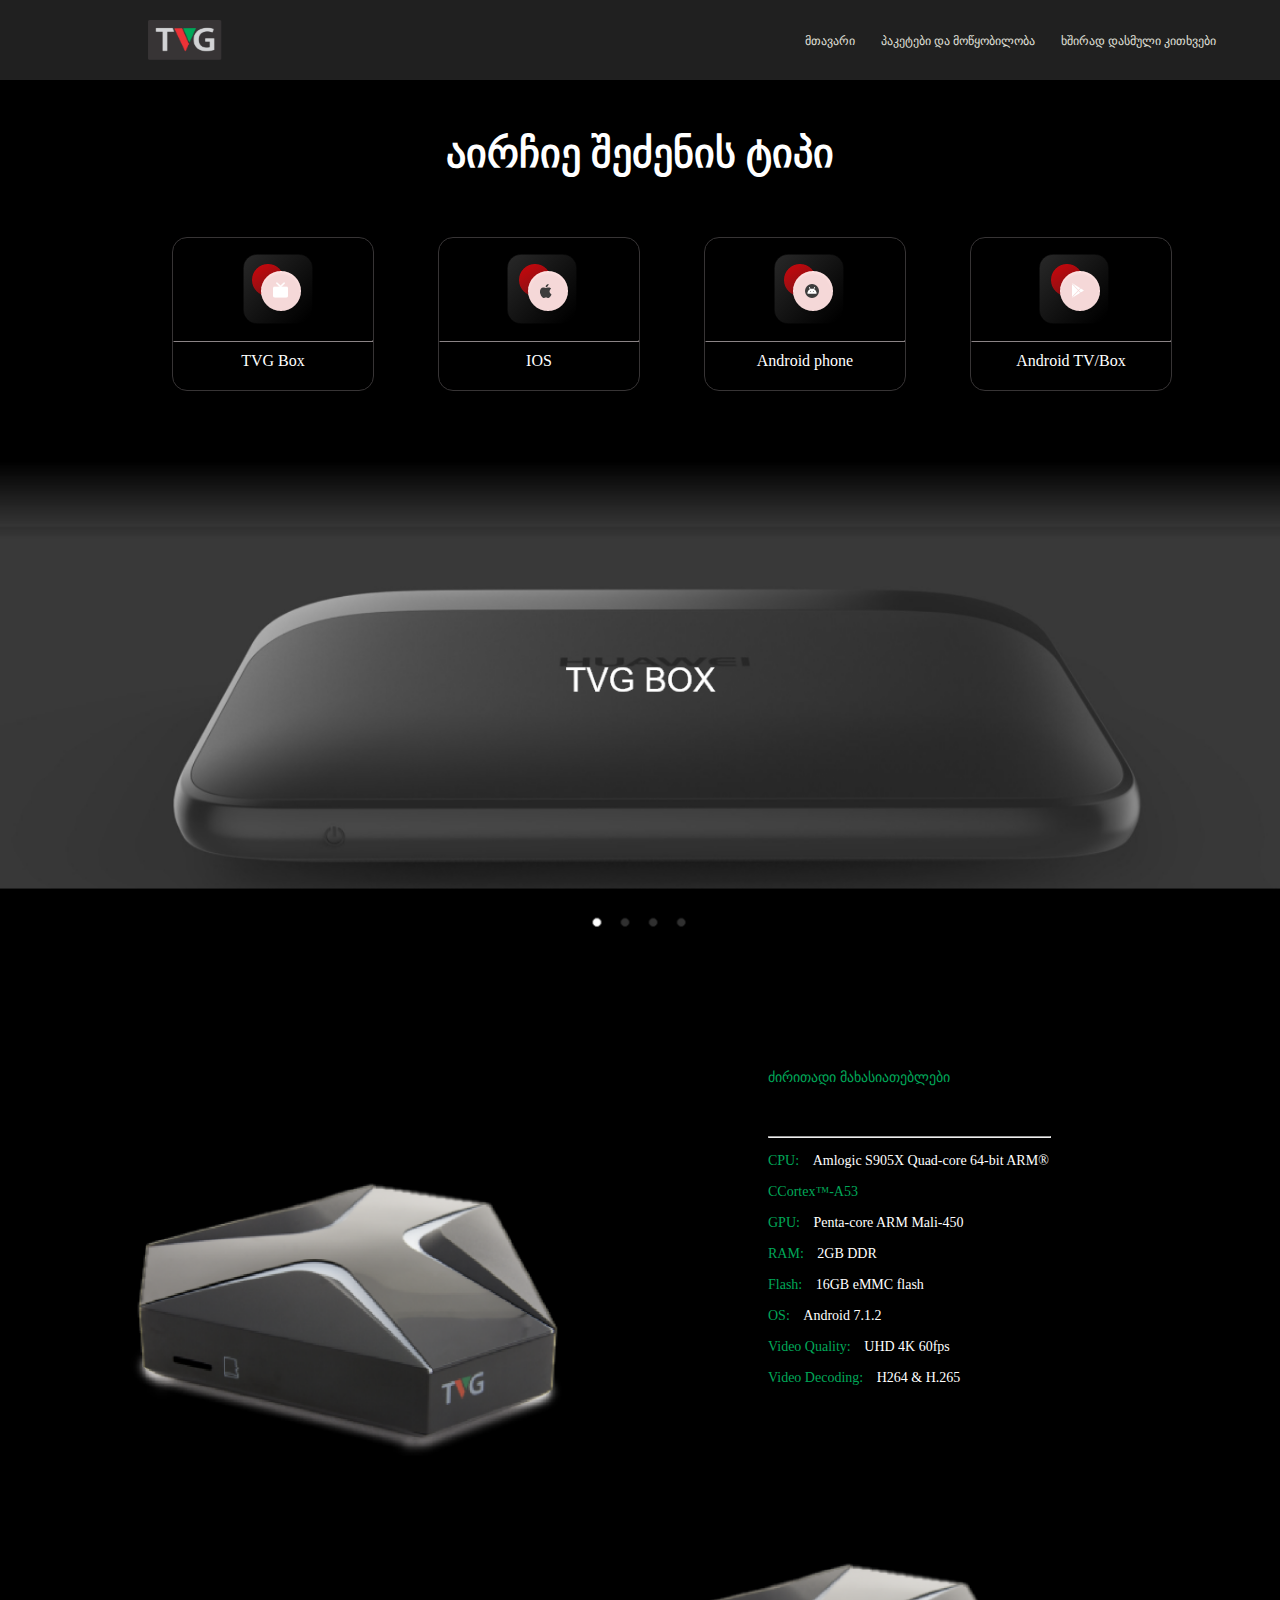
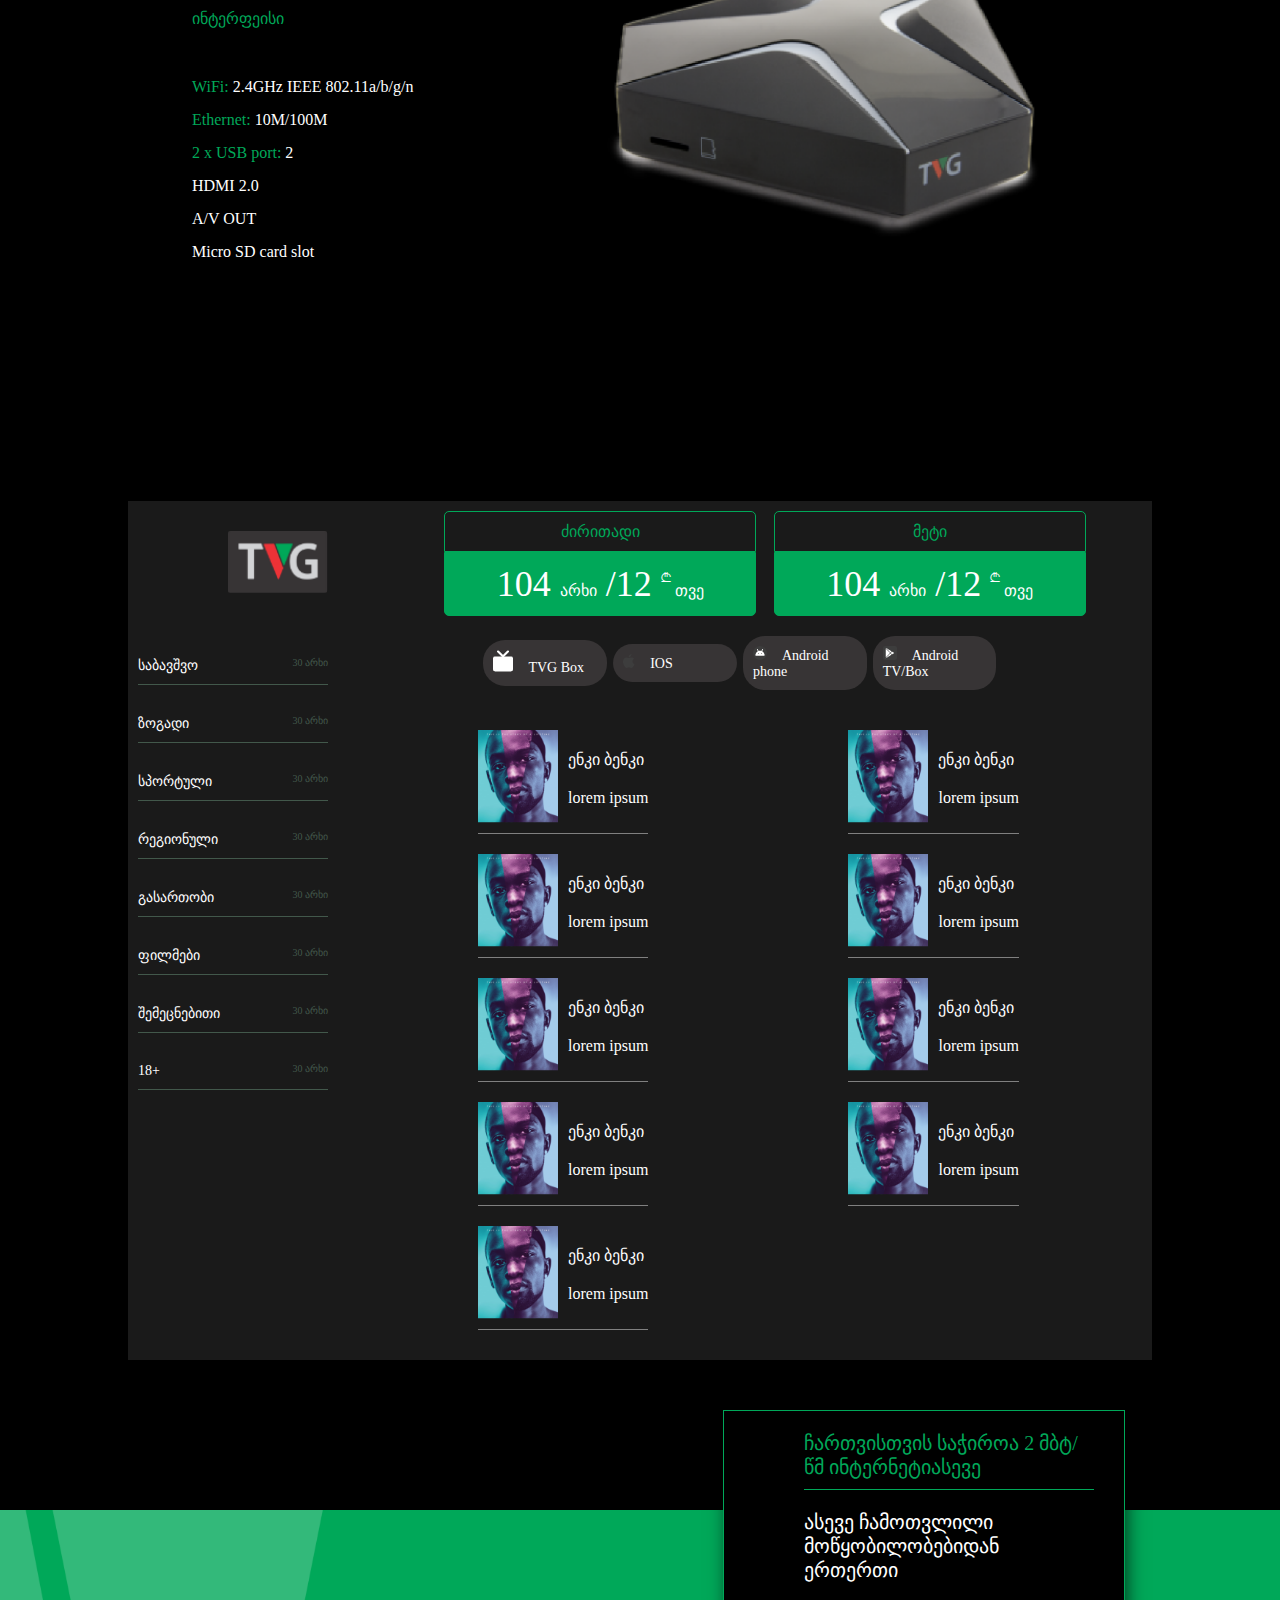
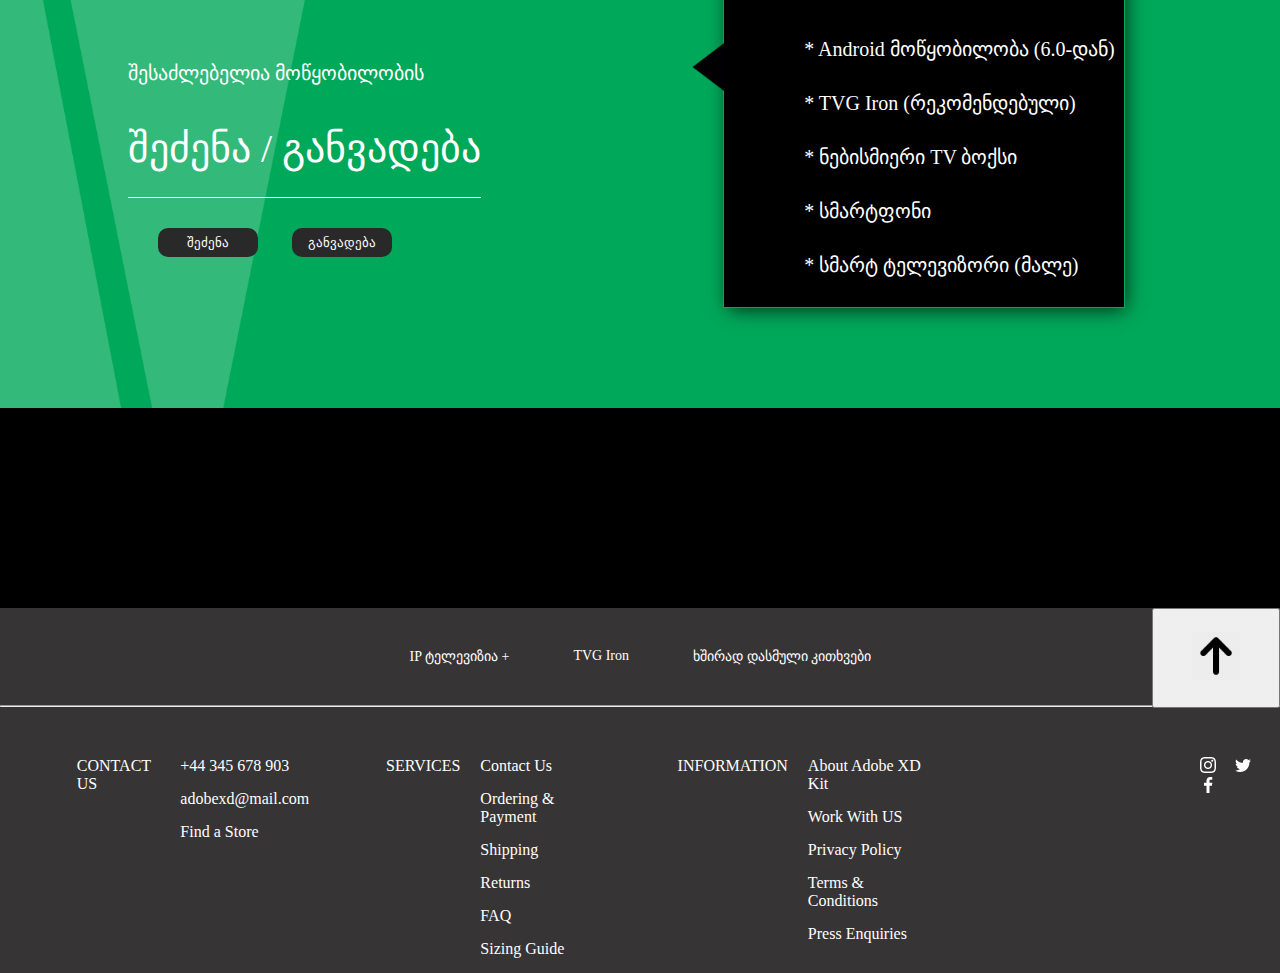
==== pages/packets.html @ 398b69c2 "add by beka" ====
<!DOCTYPE html>
<html lang="en">
<head>
    <meta charset="UTF-8">
    <meta http-equiv="X-UA-Compatible" content="IE=edge">
    <meta name="viewport" content="width=device-width, initial-scale=1.0">
    <title>packets and device</title>
    <link rel="stylesheet" href="../css/style.css">
</head>
<body>
    <div class="main">
        <div class="header">
            <img class="logo" src="../images/logo tvg (1).png" alt="logo">
            <div class="menu">
                <ul>
                    <li><a href="../index.html">მთავარი</a></li>
                    <li><a href="#">პაკეტები და მოწყობილობა</a></li>
                    <li><a href="./question.html">ხშირად დასმული კითხვები</a></li>
                </ul>
            </div>
        </div> 
        <div class="buy-type">
            <p>აირჩიე შეძენის ტიპი</p>
            <div class="horiz">
                <div class="horiz-type">
               
                    <div class="type">
                   
                        <img class="small" src="../images/Ellipse 293.png" alt="">
                        <img  class="big" src="../images/Ellipse 294.png" alt="">
                        <img class="tv-icon" src="../images/tv.png" alt="" style="width: 15px;">
                        <img src="../images/Rectangle 1021.png" alt="icon">
                    </div>
                     <hr>
                    <div class="type-name">
                        <p>TVG Box</p>
        
                    </div>
                </div>
                
                <div class="horiz-type">
                    <div class="type">
                   
                        <img class="small" src="../images/Ellipse 293.png" alt="">
                        <img  class="big" src="../images/Ellipse 294.png" alt="">
                        <img class="tv-icon" src="../images/Apple Menu.png" alt="">
                        <img src="../images/Rectangle 1021.png" alt="icon">
                    </div>
                    <hr>
                    <div class="type-name">
                        <p>IOS</p>
        
                    </div>
                </div>
                <div class="horiz-type">
                    <div class="type">
                   
                        <img class="small" src="../images/Ellipse 293.png" alt="">
                        <img  class="big" src="../images/Ellipse 294.png" alt="">
                        <img class="tv-icon" src="../images/Group 412.png" alt="">
                        <img src="../images/Rectangle 1021.png" alt="icon">
                    </div>
                    <hr>
                    <div class="type-name">
                        <p>Android phone</p>
        
                    </div>
                </div>
                <div class="horiz-type">
                    <div class="type">
                   
                        <img class="small" src="../images/Ellipse 293.png" alt="">
                        <img  class="big" src="../images/Ellipse 294.png" alt="">
                        <img class="tv-icon" src="../images/Page-1.png" alt="">
                        <img src="../images/Rectangle 1021.png" alt="icon">
                    </div>
                    <hr>
                    <div class="type-name">
                        <p>Android TV/Box</p>
        
                    </div>
                </div>
            </div>
        </div>
        <div class="slider2">
            <img src="../images/Group 346.png" alt="">
        </div>
        <div class="main-info">
            <img src="../images/Image 1.png" alt="device">
            <div class="about">
                <p>ძირითადი მახასიათებლები</p>
                <hr>
                <ul>
                    <li>CPU:  <span>  Amlogic S905X Quad-core 64-bit ARM®</span> </li>
                    <li>CCortex™-A53 </li>
                    <li>GPU: <span>Penta-core ARM Mali-450</span></li>
                    <li>RAM: <span>2GB DDR</span> </li>
                    <li>Flash: <span>16GB eMMC flash</span> </li>
                    <li>OS: <span>Android 7.1.2</span> </li>
                    <li>Video Quality: <span>UHD 4K 60fps</span> </li>
                    <li>Video Decoding: <span>H264 & H.265</span></li>

                </ul>
            </div>
        </div>
        <div class="interface">
            <div class="inter">
                <p>ინტერფეისი</p>
                <ul>
                    <li>WiFi: <span>2.4GHz IEEE 802.11a/b/g/n</span></li>
                    <li>Ethernet: <span>10M/100M</span></li>
                    <li>2 x USB port: <span>2</span> </li>
                    <li class="white-li">HDMI 2.0</li>
                    <li class="white-li">A/V OUT</li>
                    <li class="white-li">Micro SD card slot</li>

                </ul>
            </div>
            <img src="../images/Image 1.png" alt="device">

        </div>
        <div class="channels-back">
            <div class="channels1">
                <div class="menu-list1">
                    <img class="logo2" src="../images/logo tvg (1).png" alt="logo">
                    <ul>
                        <li>საბავშვო<span>30 არხი</span></li>
                        <li>ზოგადი<span>30 არხი</span></li>
                        <li>სპორტული<span>30 არხი</span></li>
                        <li>რეგიონული<span>30 არხი</span></li>
                        <li>გასართობი<span>30 არხი</span></li>
                        <li>ფილმები<span>30 არხი</span></li>
                        <li>შემეცნებითი<span>30 არხი</span></li>
                        <li>18+<span>30 არხი</span></li>
                    </ul>
                </div>
                <div class="mid-channels1">
                    <div class="packet1">
                        <div class="packets1">
                            <p>ძირითადი</p>
                            <p>104 <span class="span2">არხი</span> /12 <span><sup> ₾</sup>  თვე</span></p>
                        </div>
                        <div class="packets1">
                            <p>მეტი</p>
                            <p>104 <span class="span2">არხი</span> /12 <span><sup> ₾</sup>  თვე</span></p>
                        </div>
                    </div>
                    <div class="devices1">
                        <ul>
                            <li><img src="../images/tv.png" alt="TV">TVG Box</li>
                            <li><img src="../images/Apple Menu.png" alt="Apple">IOS</li>
                            <li><img src="../images/Group 412.png" alt="Android">Android phone</li>
                            <li><img src="../images/Group 413.png" alt="store">Android TV/Box</li>
                        </ul>
                    </div>
                    <div class="channels-list1">
                        <div class="list2">
                            <img src="../images/Mask Group 4.png" alt="channel">
                            <div class="channel-name1">
                                <p>ენკი ბენკი</p>
                                <p>lorem ipsum</p>
                            </div>
                        </div>
                        <div class="list2">
                            <img src="../images/Mask Group 4.png" alt="channel">
                            <div class="channel-name1">
                                <p>ენკი ბენკი</p>
                                <p>lorem ipsum</p>
                            </div>
                        </div>
                        <div class="list2">
                            <img src="../images/Mask Group 4.png" alt="channel">
                            <div class="channel-name1">
                                <p>ენკი ბენკი</p>
                                <p>lorem ipsum</p>
                            </div>
                        </div>
                        <div class="list2">
                            <img src="../images/Mask Group 4.png" alt="channel">
                            <div class="channel-name1">
                                <p>ენკი ბენკი</p>
                                <p>lorem ipsum</p>
                            </div>
                        </div>
                        <div class="list2">
                            <img src="../images/Mask Group 4.png" alt="channel">
                            <div class="channel-name1">
                                <p>ენკი ბენკი</p>
                                <p>lorem ipsum</p>
                            </div>
                        </div>
                        <div class="list2">
                            <img src="../images/Mask Group 4.png" alt="channel">
                            <div class="channel-name1">
                                <p>ენკი ბენკი</p>
                                <p>lorem ipsum</p>
                            </div>
                        </div>
                        <div class="list2">
                            <img src="../images/Mask Group 4.png" alt="channel">
                            <div class="channel-name1">
                                <p>ენკი ბენკი</p>
                                <p>lorem ipsum</p>
                            </div>
                        </div>
                        <div class="list2">
                            <img src="../images/Mask Group 4.png" alt="channel">
                            <div class="channel-name1">
                                <p>ენკი ბენკი</p>
                                <p>lorem ipsum</p>
                            </div>
                        </div>
                        <div class="list2">
                            <img src="../images/Mask Group 4.png" alt="channel">
                            <div class="channel-name1">
                                <p>ენკი ბენკი</p>
                                <p>lorem ipsum</p>
                            </div>
                        </div>
                    </div>
                </div>
            </div>
        </div>

        <div class="back">
            <div class="device-info1">
                <img class="info-img1" src="../images/Mask Group 7.png" alt="Rectangle">
    
               <div class="mb-wm1">
                <p>შესაძლებელია მოწყობილობის</p>
                <p>შეძენა  / განვადება </p>
                <button>შეძენა</button>
                <button>განვადება</button>
               </div>
    
               <div class="info3">
                   <p>ჩართვისთვის საჭიროა
                    2 მბტ/წმ ინტერნეტიასევე</p>
                   <p>ასევე ჩამოთვლილი მოწყობილობებიდან ერთერთი</p>
                   <img src="../images/triangle1.png" alt="img">
    
                   <ul>
                       <li>* Android მოწყობილობა (6.0-დან)</li>
                       <li>* TVG Iron (რეკომენდებული)</li>
                       <li>* ნებისმიერი TV ბოქსი</li>
                       <li>* სმარტფონი</li>
                       <li>* სმარტ ტელევიზორი (მალე)</li>
                   </ul>
               </div> 
            </div>
        </div>
        <div class="footer-back">
            <div class="footer">
                <div class="top-footer">
                    <p>IP ტელევიზია +</p>
                    <p>TVG Iron</p>
                    <p>ხშირად დასმული კითხვები</p>
                    <button onclick="topFunction()" id="scrollTop"><img class="arrow" src="../images/arrow.png" alt=""></button>
                </div>
                <hr>
                <div class="bottom-footer">
                    <div class="main-text">
                        <p>CONTACT US</p>
                        <div class="footer-text">
                            <p>+44 345 678 903</p>
                            <p>adobexd@mail.com</p>
                            <p>Find a Store</p>
                        </div>
                    </div>
                    <div class="main-text">
                        <p>SERVICES</p>
                        <div class="footer-text">
                            <p>Contact Us</p>
                            <p>Ordering & Payment</p>
                            <p>Shipping</p>
                            <p>Returns</p>
                            <p>FAQ</p>
                            <p>Sizing Guide</p>
                        </div>
                    </div>
                    <div class="main-text">
                        <p>INFORMATION</p>
                        <div class="footer-text">
                            <p>About Adobe XD Kit</p>
                            <p>Work With US</p>
                            <p>Privacy Policy</p>
                            <p>Terms & Conditions</p>
                            <p>Press Enquiries</p>
                        </div>
                    </div>
                    <div class="icon1">
    
                        <img src="../images/Component 13 – 1.png" alt="facebook">
                        <img src="../images/Component 12 – 1.png" alt="twitter">
                        <img src="../images/Component 11 – 1.png" alt="instagram image">
                    </div>
                </div>
            </div>
        </div>
    </div>
    <script src="../js/js.js"></script>
</body>
</html>
---- css/style.css ----
*{margin: 0px; padding: 0px;}
li {list-style-type: none;}
a {text-decoration: none;}


.header {
    background-color: #202020; 
    display: flex;
    position: relative;
    z-index: 1;
    
}

.logo {
    width: 74px;
    height: 40px;
    padding: 20px;
    position: relative;
    left: 10%;
}

.menu {
    width: 100%;
    display: flex;
    justify-content: flex-end;
    position: absolute;
    top: 50%;
    -ms-transform: translateY(-50%);
    transform: translateY(-50%);
  
}

.menu ul  {
    display: flex;
    position: relative;
    right: 5%;   
}

.menu li {
    margin-left: 26px;
}

.menu li a:focus {
    color: #00A859;
    border-bottom: 1px solid#00A859;
    padding-bottom: 10px;
}

.menu a {
    font-size: 12px;
    color: #E1E0DC;
}

.white {
    position: relative;
    right: 103%;
    width: 50%;
}

.slider {
    display: flex;
}

.slider-img {
    width: 100%;
}

#text-slide {
    position: relative;
    width: 300px;
    left: 10%;
    bottom: 170px;
    font-size: 20px;
}

.news-cont {
    display: flex;

}

.news-text img{
    position: relative;
    right: 59px;
    top: 40px;

}

.news-text:nth-child(2) {
    width: 200px;
    font-size: 14px;
    word-wrap: wrap;
}

.date {
    font-size: 14px;
    color: #00A859;
    position: relative;
    top: 100px;
}

.news-text {
    padding-left: 30px;
}

.news {
    width: 40%;
    display: flex;
    margin-left: 5%;
    left: 5%;
    position: relative;
}

#news {
    font-size: 24px;
    padding: 10px 0 50px 0;
    position: relative;
    margin-left: 10%;
    color: #00A859;
}
.tv {
    width: 80%;
    background: linear-gradient(270deg, rgba(255,255,255,1) 0%, rgba(222,231,235,1) 0%, rgba(237,225,225,1) 100%);
    margin: auto;
    position: relative;
    top: 50px;
    align-items: center;
    text-align: center;
}

.tv > :first-child {
    font-size: 40px;
    padding: 30px;
}

.tv > :nth-child(2) {
    font-size: 20px;
    width: 500px;
    margin: auto;
    margin-bottom: 50px;
}

.list  {
    width: 100%;
    display: flex;
    flex-wrap: wrap;
    margin: auto;
}

.list-img  {
    width: 25%;
    margin-bottom: 50px;    
}

.ellipse {
    position: relative;
    top: 55px;
    left: 30px;
}

.ellipse1 {
    position: relative;
    top: 75px;
    right: 5px;
}

.icon {
    position: relative;
    top: 60px;
    right: 43px;
}

.device img {
    margin-top: 150px;
    width: 80%;
    position: relative;
    left: 7%;
}

.device {
    display: flex;
    justify-content: center;
    margin: auto;
    align-items: center;
}

.tvg-iron {
    background-color: #00A859;
    min-width: 400px;
    width: 40%;
    position: relative;
    right: 10%; 
}

.tvg-iron> :first-child {
    font-size: 40px;
    color: #FFFFFF;
    margin-left: 22%;
}
.tvg-iron > :nth-child(2) {
    font-size: 24px;
    color: #FFFFFF;
    margin-left: 22%;
}

.tvg-iron p {
    margin-top: 40px;
}
.more-info img {
    position: relative;
    left: -0.1px;
    width: 40px;
    height: 40px;
    bottom: 80px;
}

.more-info button {
    position: relative;
    bottom: 93px;
    margin-left: 15%;
    background-color: #00A859;
    border: 2px solid white;
    border-radius: 5px;
    outline: none;
    padding: 8px;
    color: #FFFFFF;
}
.device-info {
    background-color: #00A859;
    display: flex;
    position: relative;
}

.info-img {
    position: relative;
    right: 150px;
    width: 40%;
}

.mb-wm {
    position: absolute;
    top: 50%;
    -ms-transform: translateY(-50%);
    transform: translateY(-50%);
    color: #FFFFFF;
    left: 10%;
}

.mb-wm > :nth-child(1) {
    font-size: 20px;
}

.mb-wm > :nth-child(2) {
    margin-top: 40px;
    font-size: 40px;
    border-bottom: 1px solid #FFFFFF;
    padding-bottom: 25px;
}

.info {
    min-width: 400px;
    width: 30%;
    background-color: #FFFFFF;
    font-size: 20px;
    position: relative;
    bottom: 100px;
    margin-left: 16.5%;
    -webkit-box-shadow: 3px 4px 19px -3px rgba(0,0,0,0.78); 
    box-shadow: 3px 4px 19px -3px rgba(0,0,0,0.78);
}

.info p {
    margin-top: 20px;
    margin-left: 20%;
    width: 290px;
}

.info img {
    position: relative;
    right: 29px;
    top: 60px;
}

.info li {
    margin-bottom: 30px;
    margin-left: 20%;
}

.channels {
    width: 80%;
    background: linear-gradient(270deg, rgba(255,255,255,1) 0%, rgba(237,225,225,1) 0%, rgba(255,255,255,1) 100%);
    margin: auto;
    margin-top: 100px;
    display: flex;
    padding-bottom: 50px;
}

.menu-list {
    position: relative;
    top: 30px;
}

.menu-list ul {
    width: 200px;
}

.menu-list li {
    padding-bottom: 10px;
    border-bottom: 1px solid #cfc7c7;
    margin-top: 30px;
    font-size: 14px;
}

.menu-list span {
    font-size: 10px;
    float: right;
}
.mid-channels {
    width: 100%;
}
.logo1 {
    width: 100px;
    position: relative;
    left: 100px;
    margin-bottom: 30px;
}
.packets {
    padding: 10px 0 0 100px;
    margin: auto;
}

.packet {
    display: flex;
    position: relative;
    left: 2%;
    text-align: center;
    width: 80%;
}

.packets > :first-child {
    color: #00A859;
    background-color: #FFFFFF;
    width: 100%;
    padding: 10px 40px 10px 40px;
    border-radius: 5px 5px 0 0;
}

.packets > :nth-child(2) {
    font-size: 36px;
    background-color: #00A859;
    min-width: 130px;
    width: 100%;
    color: white;
    padding: 10px 40px 10px 40px;
    border-radius: 0 0 5px 5px ;
}
.packets span {
    font-size: 16px;
}
sup {
    position: relative;
    bottom: 7px;
}
.devices {
    position: relative;
    margin-top: 20px;
    width: 100%;
    font-size: 14px;
}
.devices img {
    margin-right: 15px;
}
.devices ul {
    display: flex;
    width: 63%;
    margin-top: 30px;
    margin: auto;
}
.devices li {
    background-color: #FFFFFF;
    border-radius: 22px;
    position: relative;
    width: 20%;
    padding: 10px;
    margin: auto;
}

.channels-list {
    display: flex;
    flex-wrap: wrap;
    position: relative;
    top: 40px;  
}

.list1 {
    position: relative;
    right: 50px;
    display: flex;
    margin-left: 200px;
    margin-bottom: 20px;
    padding-bottom: 10px;
    border-bottom: 1px solid #808080;
}
.list1 img {
    width: 80px;
}

.channel-name p {
    margin-top: 20px;
    margin-left: 10px;
}

.pay {
    background-color: #00A859;
    display: flex;
    position: relative;
    margin-top: 200px;
}
.info1 {
    min-width: 300px;
    width: 30%;
    background-color: #FFFFFF;
    font-size: 14px;
    position: relative;
    bottom: 100px;
    margin-left: 16.5%;
    -webkit-box-shadow: 3px 4px 19px -3px rgba(0,0,0,0.78); 
    box-shadow: 3px 4px 19px -3px rgba(0,0,0,0.78);
}

.pay-method {
    display: flex;
}

.pay-method p {
    position: relative;
    top: 50px;
}

.partners p {
    color: #00A859;
    font-size: 24px;
    margin-left: 10%;
    margin-top: 40px;
}

.partners-logo {
    text-align: center;
}
.partners-logo img {
    width: 10%;
    margin-top: 100px;
    margin-left: 3%;
    border: 1px solid black;
    padding: 40px 10px 40px 10px;
}
.footer {
    background-color: #373435;
    margin-top: 100px;

}
.top-footer {
    display: flex;
    background-color: #373435;
}
.top-footer p {
    position: relative;
    left: 27%;
    margin: 40px 0 40px 5%;;
    color: #FFFFFF;
    font-size: 14px;
}

.top-footer button {
    position: absolute;
    margin-left: 90%;
    height: 100px;
    justify-content: end;
    width: 10%;
}

.bottom-footer {
    display: flex;
    margin-top: 50px;
}
.main-text {
    display: flex;
    margin-left: 6%;
    color: #FFFFFF;
}
.footer-text {
    margin-left: 20px;
}

.footer-text p {
    margin-bottom: 15px;
}

.icon1 {
    position: relative; 
    margin-left: 20%; 
}
.icon1 img {
    margin-left: 15px;
}

.arrow {
    width: 50px;
}
@media only screen and (max-width: 1100px) {
    .news-cont {
        flex-direction: column;
        margin: auto;
    }
    .news {
        margin-top: 30px;
        position: relative;
        left: 30%;
    }
    .tvg-iron {
        position: relative;
        margin-right: 25%;
    }
}

@media only screen and (max-width: 1190px) {
    .packet {
        flex-direction: column;
    }

    .list1 {
        margin-left: 100px;
        position: relative;
        left: 20%;
    }
    .channels {
        width: 700px;

    }

    .packet1 {
        flex-direction: column;
    }
    .list2 {
        margin-left: 100px;
        position: relative;
        left: 10%;
    }
    .channels1 {
        min-width: 700px;
    }

} 

@media only screen and (max-width: 1000px) {
    .icon1 {
        display: none;
    }
    .info {
        position: relative;
        right: 50px;
    }
}

/* packet and device page */

.buy-type {
    text-align: center;
    width: 100%;
    background-color: #000000;
}

.buy-type > :first-child {
    font-size: 40px;
    padding-top: 50px;
    color: white;
    font-weight: bold;
}

.small {
    position: relative;
    left: 120px;
    bottom: 40px;
    opacity: 0.7;
    
}
.big {
    position: relative;
    left: 90px;
    bottom: 20px;
}
.type {
    position: relative;
    right: 45px;
    min-width: 200px;
}
.tv-icon {
    position: relative;
    left: 55px;
    bottom: 38px;
}

.type-name p {
    color: #FFFFFF;
    padding: 10px 0 10px 0;
}
.horiz-type {
    border: 1px solid #373435;
    padding: 10px 0 10px 0;
    margin-left: 5%;
    border-radius: 15px;
    margin-top: 30px;
}

.horiz {
    display: flex;
    justify-content:center;
    margin-top: 30px;
    padding-bottom: 70px;
}

.horiz-type hr {
    color: #373435;
    border-color: #373435;
    background-color:  #373435;
    
}

.slider2 img {
    width: 100%;
}

.main-info {
    background-color: #000000;
    display: flex;
    margin-top: -62px;
}

.main-info img {
    width: 40%;
    margin-top: 300px;
    position: relative;
    left: 10%;
}

.about {
    position: relative;
    top: 200px;
    left: 20%;
    font-size: 14px;
}

.about p{
    color: #00A859;
    margin-bottom: 50px;
}


.about li {
    color: #00A859;
    margin-top: 15px;
}

.about span {
    color: #FFFFFF;
    margin-left: 10px;
}

.about hr {
    width: 100%;
}

.interface {
    display: flex;
    background-color: #000000;
}

.interface img {
    width: 40%;
    position: relative;
    left: 30%;
    top: 40px;
    padding-bottom: 150px;
}
.inter p {
    margin-bottom: 50px;
}

.inter li {
    margin-top: 15px;
}

.inter {
    color: #00A859;
    position: relative;
    left: 15%;
    top: 100px;
}

.inter span {
    color: #FFFFFF;
}

.white-li {
    color: #FFFFFF;
}


.channels-back {
    background-color: #000000;
    padding: 1px 0 50px 0;
}

.channels1 {
    width: 80%;
    margin: auto;
    background-color:rgba(255, 255, 255, 0.1);
    margin-top: 100px;
    display: flex;
    padding-bottom: 50px;
    
}

.menu-list1 {
    position: relative;
    top: 30px;
}

.menu-list1 ul {
    width: 200px;
}

.menu-list1 li {
    padding-bottom: 10px;
    border-bottom: 1px solid #42584B;
    margin-top: 30px;
    margin-left: 10px;
    font-size: 14px;
    color: #FFFFFF;
}

.menu-list1 span {
    font-size: 10px;
    float: right;
    color: #42584B;
}
.mid-channels1 {
    width: 100%;
}
.logo2 {
    width: 100px;
    position: relative;
    left: 100px;
    margin-bottom: 30px;
}
.packets1 {
    padding: 10px 0 0 100px;
    margin: auto;
}

.packet1 {
    display: flex;
    position: relative;
    left: 2%;
    text-align: center;
    width: 80%;
}

.packets1 > :first-child {
    color: #00A859;
    border: 1px solid #00A859; 
    width: 100%;
    padding: 10px 40px 10px 40px;
    border-radius: 5px 5px 0 0;
}

.packets1 > :nth-child(2) {
    font-size: 36px;
    background-color: #00A859;
    min-width: 130px;
    width: 100%;
    color: white;
    padding: 10px 40px 10px 40px;
    border-radius: 0 0 5px 5px ;
    border: 1px solid #00A859; 

}
.packets1 span {
    font-size: 16px;
}
sup {
    position: relative;
    bottom: 7px;
}
.devices1 {
    position: relative;
    margin-top: 20px;
    width: 100%;
    font-size: 14px;
}
.devices1 ul {
    display: flex;
    width: 63%;
    margin-top: 30px;
    margin: auto;
}
.devices1 img {
    margin-right: 15px;;
}
.devices1 li {
    background-color: #373435;
    border-radius: 22px;
    position: relative;
    width: 20%;
    padding: 10px;
    margin: auto;
    color: white;
}

.channels-list1 {
    display: flex;
    flex-wrap: wrap;
    position: relative;
    top: 40px;  
}

.list2 {
    position: relative;
    right: 50px;
    display: flex;
    margin-left: 200px;
    margin-bottom: 20px;
    padding-bottom: 10px;
    border-bottom: 1px solid #808080;
}
.list2 img {
    width: 80px;
}

.channel-name1 p {
    margin-top: 20px;
    margin-left: 10px;
    color: #FFFFFF;
}







.device-info1 {
    background-color: #00A859;
    display: flex;
    position: relative;
    top: 100px;
}

.info-img1 {
    position: relative;
    right: 150px;
    width: 40%;
}

.mb-wm1 {
    position: absolute;
    top: 50%;
    -ms-transform: translateY(-50%);
    transform: translateY(-50%);
    color: #FFFFFF;
    left: 10%;
}
.mb-wm1 button {
    background-color: #292929;
    border-radius: 10px;
    outline: none;
    margin-top: 30px;
    margin-left: 30px;
    color: #FFFFFF;
    width: 100px;
    border: none;
    padding: 7px;

}

.mb-wm1 > :nth-child(1) {
    font-size: 20px;
}

.mb-wm1 > :nth-child(2) {
    margin-top: 40px;
    font-size: 40px;
    border-bottom: 1px solid #FFFFFF;
    padding-bottom: 25px;
}

.info3 {
    min-width: 400px;
    width: 30%;
    background-color: #000000;
    border: 1px solid #00A859;
    font-size: 20px;
    position: relative;
    bottom: 100px;
    margin-left: 16.5%;
    -webkit-box-shadow: 3px 4px 19px -3px rgba(0,0,0,0.78); 
    box-shadow: 3px 4px 19px -3px rgba(0,0,0,0.78);
}

.info3 p {
    margin-top: 20px;
    margin-left: 20%;
    width: 290px;
    color: #FFFFFF;
}

.info3 > :first-child {
    color: #00A859;
    border-bottom: 1px solid #00A859;
    padding-bottom: 10px;
}

.info3 img {
    position: relative;
    width: 50px;
    right: 40px;
    top: 60px;
}

.info3 li {
    margin-bottom: 30px;
    margin-left: 20%;
    color: #FFFFFF;
}

.back {
    background-color: #000000;
    padding-bottom: 100px;
}

.footer-back {
    background-color: #000000;
    padding-top: 100px;
}


/* question page */

.question {
    margin-top: 100px;
    position: relative;
    margin-left: 12%;
}

.question > :first-child {
    font-size: 40px;
}

.question > :nth-child(2) {
    font-size: 20px;
    color: #00A859;
    width: 300px;
    margin-top: 30px;
}

.contact-info {
    display: flex;
}

.contact {
    display: flex;
    margin-right: 10%;
    margin-top: 30px;
}

.phone-number img {
    position: relative;
    right: 29px;
}

.phone-number p{
    position: relative;
    top: 40px;
    margin-left: 30px;
}

.phone-number > :nth-child(2) {
    color: #00A859;
}
.questions {
    padding: 30px;
}

.container {
    border: 1px solid #7ED285;
    border-radius: 10px;
    width: 50%;
    position: relative;
    margin-left: 20%;
    margin-top: 50px;
}

.main-question {
    display: flex;
}

.main-question button {
    position: relative;
    margin-left: 70%;
    border: none;
    outline: none;
    background-color: #FFFFFF;
}
.answer  {
    display: none;
    margin-top: 40px;
}

.answer p {
    margin-top: 30px;
}

.answer hr {
    color: #E1E0DC;
    border-color: #E1E0DC;
    background-color:  #E1E0DC;
    width: 90%;
}
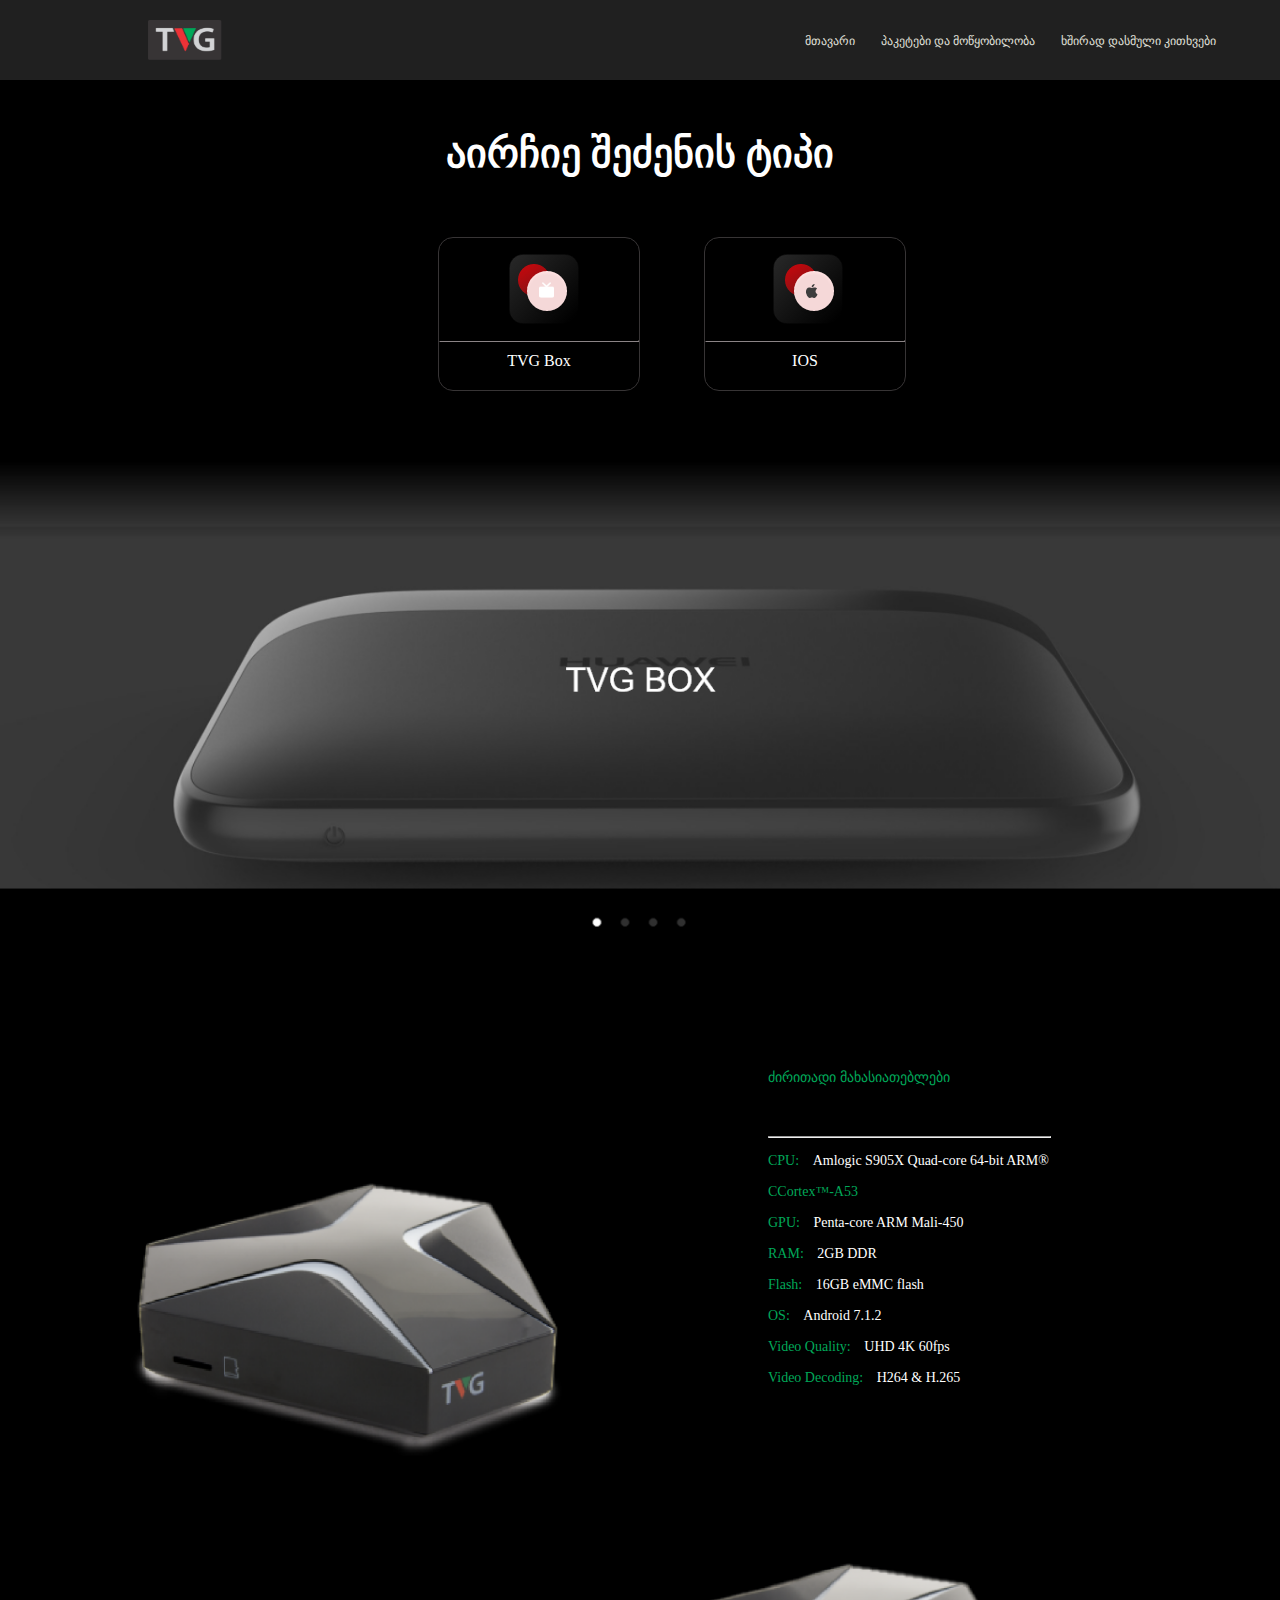
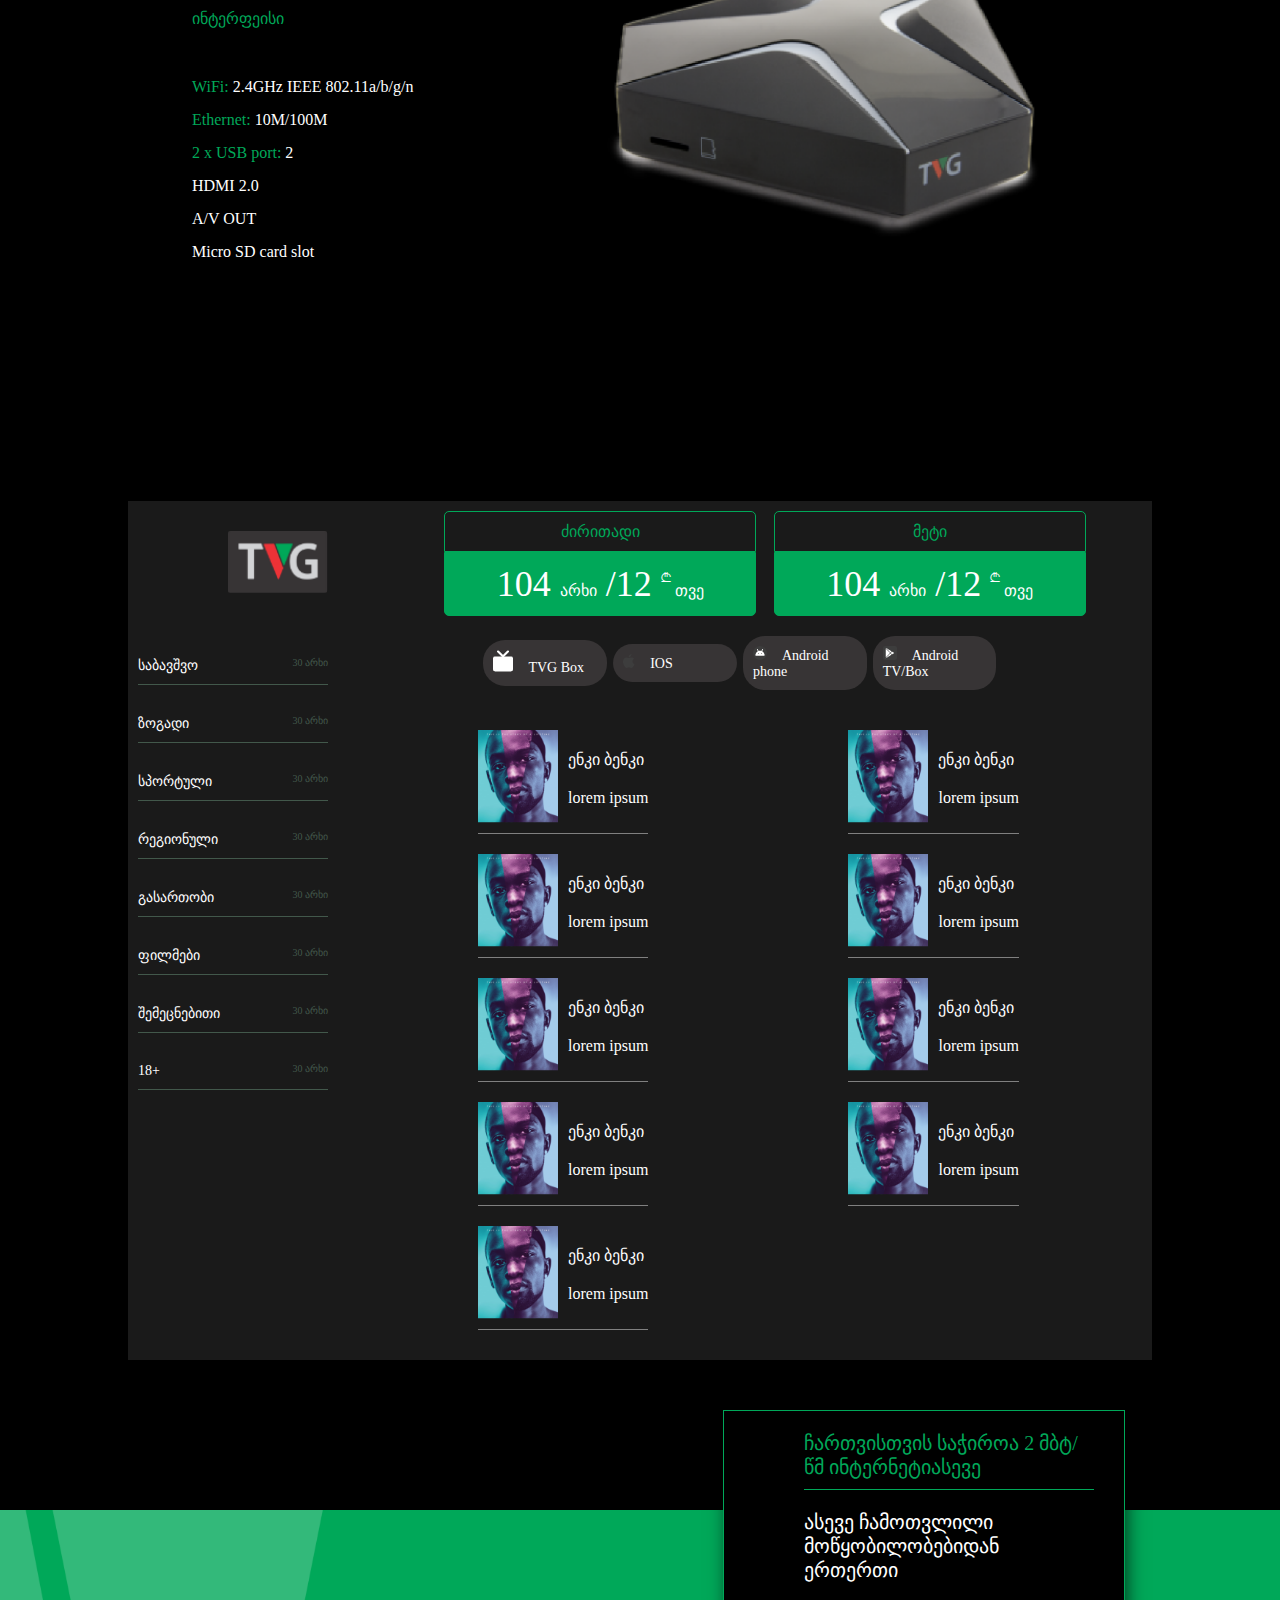
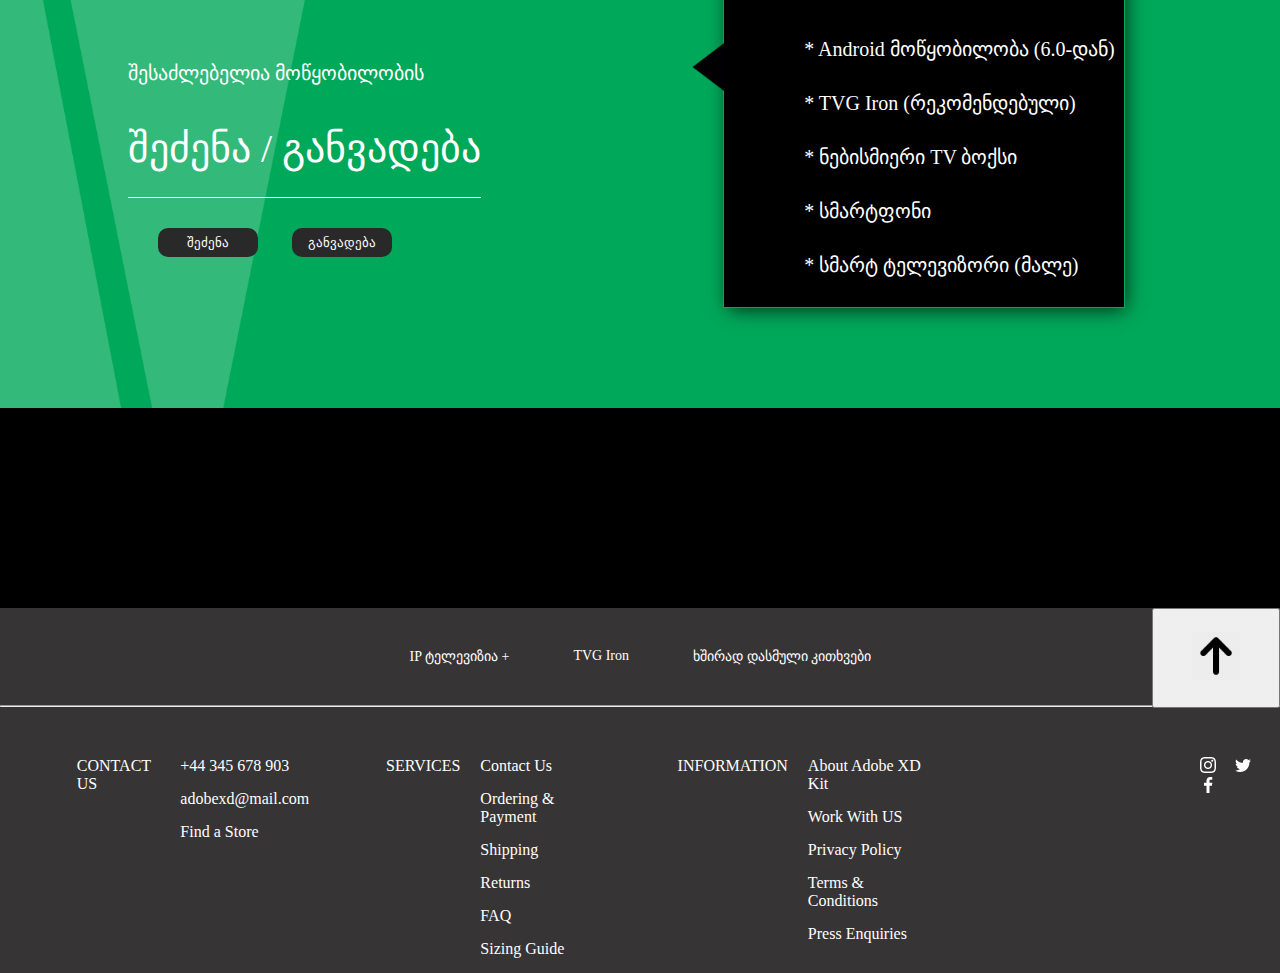
==== commit b9308ee2: "add by beka" ====
--- a/pages/packets.html
+++ b/pages/packets.html
@@ -52,7 +52,7 @@
         
                     </div>
                 </div>
-                <div class="horiz-type">
+                <!-- <div class="horiz-type">
                     <div class="type">
                    
                         <img class="small" src="../images/Ellipse 293.png" alt="">
@@ -79,7 +79,7 @@
                         <p>Android TV/Box</p>
         
                     </div>
-                </div>
+                </div> -->
             </div>
         </div>
         <div class="slider2">
@@ -99,7 +99,6 @@
                     <li>OS: <span>Android 7.1.2</span> </li>
                     <li>Video Quality: <span>UHD 4K 60fps</span> </li>
                     <li>Video Decoding: <span>H264 & H.265</span></li>
-
                 </ul>
             </div>
         </div>
@@ -118,7 +117,21 @@
             </div>
             <img src="../images/Image 1.png" alt="device">
 
-        </div>
+
+           <!-- <button class="show-channels"  onclick="ShowHideChannels()"><img src="./images/Component 46 – 6.png" alt=""></button> -->
+           <!-- <div class="packet-mob">
+                <div class="packets-mob">
+                    <p>ძირითადი</p>
+                    <p>104 <span class="span2">არხი</span> /12 <span><sup> ₾</sup>  თვე</span></p>
+                </div>
+                <div class="packets-mob">
+                    <p>მეტი</p>
+                    <p>104 <span class="span2">არხი</span> /12 <span><sup> ₾</sup>  თვე</span></p>
+                </div>
+           </div> -->
+
+        </div>
+     
         <div class="channels-back">
             <div class="channels1">
                 <div class="menu-list1">
--- a/css/style.css
+++ b/css/style.css
@@ -8,6 +8,8 @@
     display: flex;
     position: relative;
     z-index: 1;
+    position: sticky;
+    top: 0;
     
 }
 
@@ -225,6 +227,7 @@
     color: #FFFFFF;
 }
 .device-info {
+    width: 100%;
     background-color: #00A859;
     display: flex;
     position: relative;
@@ -263,7 +266,7 @@
     font-size: 20px;
     position: relative;
     bottom: 100px;
-    margin-left: 16.5%;
+    margin-left: 10%;
     -webkit-box-shadow: 3px 4px 19px -3px rgba(0,0,0,0.78); 
     box-shadow: 3px 4px 19px -3px rgba(0,0,0,0.78);
 }
@@ -393,12 +396,14 @@
 
 .list1 {
     position: relative;
-    right: 50px;
-    display: flex;
-    margin-left: 200px;
+    left: 10%;
+    width: 25%;
+    margin-left: 30px;
+    display: flex;
     margin-bottom: 20px;
     padding-bottom: 10px;
     border-bottom: 1px solid #808080;
+
 }
 .list1 img {
     width: 80px;
@@ -506,6 +511,12 @@
 .arrow {
     width: 50px;
 }
+
+
+
+
+
+
 @media only screen and (max-width: 1100px) {
     .news-cont {
         flex-direction: column;
@@ -526,11 +537,12 @@
     .packet {
         flex-direction: column;
     }
-
     .list1 {
-        margin-left: 100px;
-        position: relative;
-        left: 20%;
+        margin-left: 100px; 
+        position: relative;
+        left: -10;
+        width: 30%;
+        
     }
     .channels {
         width: 700px;
@@ -843,11 +855,6 @@
 }
 
 
-
-
-
-
-
 .device-info1 {
     background-color: #00A859;
     display: flex;
@@ -1024,4 +1031,342 @@
     border-color: #E1E0DC;
     background-color:  #E1E0DC;
     width: 90%;
-}+}
+.show-channels {
+    color: #FFFFFF;
+    background-color: #00A859;
+    outline: none;
+    border: none;
+    border-radius: 50%;
+    width: 50px;
+    height: 50px;
+    position: relative;
+    left: 85%; 
+}
+.show-channels {
+    display: none;
+}
+.packet-mob {
+    display: none;
+}
+
+/* MOBILE VERSION */
+
+@media only screen and (max-width: 600px){
+    .logo1 {
+        display: none;
+    }
+    .show-channels {
+        display: block;
+    }
+    .packet-mob {
+        display: none;
+    }
+    .header img {
+        position: relative;
+        left: 40%;
+    }
+    .header {
+        height: 150px;
+    }
+    .menu {
+        margin-top: 30px;  
+    }
+    .menu a {
+       font-size: 2.5vw;
+    }
+    .slider-img {
+        height: 200px;
+    }
+    .channels {
+        width: 100%;
+        display: none;
+    }
+    .bottom-footer {
+        display: none;
+    }
+    .info {
+        position: relative;
+       
+    }
+    .tv > :nth-child(2) {
+        width: 200px;
+    }
+    .news-cont {
+        position: relative;
+        right: 100px;
+        display: flex;
+        flex-direction: row;
+        overflow: auto;
+        white-space: nowrap;
+
+    }
+    .news-text {
+        border: 1px solid bla;
+    }
+    .news-text p{
+        width: 100px;
+       
+    }
+    .news  {
+        margin-right: 100px;
+        display: flex;
+        flex-direction: column;
+    }
+
+    .news-text img {
+        display: none;
+    }
+
+    .news-text > :nth-child(2) {
+        margin-top: 30px;
+        overflow: hidden;
+        width: 220px;
+        position: relative;
+        left: -40px;
+        word-break: break-all;
+
+    }
+
+    .tvg-iron {
+        position: relative;
+        width: 100%;
+        left: 50px;
+        
+    }
+
+    .top-footer {
+        width: 50%;
+    }
+
+    .arrow {
+        width: 30px;
+        position: relative;
+        right: 10px;
+    }
+    .list-img {
+        width: 50%;
+    }
+
+    .device {
+        display: flex;
+        flex-direction: column;
+    }
+    #text-slide {
+        position: relative;
+        margin-top: 80px;
+        font-size: 12px;
+        width: 180px;
+    }
+    .date {
+        position: relative;
+        top: 0px;
+    }
+    .news {
+        width: 30%;
+    }
+    .tv > :first-child {
+        width: 300px;
+    }
+    #news {
+        margin-top: -80px;
+    }
+    .device-info {
+        display: flex;
+        flex-direction: column;
+        position: relative;
+         
+        margin-top: 30px;
+        height: 300px;   
+    }
+    .device-info img {
+        display: none;
+    }
+    .info {
+        position: relative;
+        top: 300px;
+        border: none;
+        box-shadow: none;
+        left: -100px
+       
+    }
+    .tv {
+        width: 100%;
+    }
+    .channels {
+        margin-top: 400px;
+    }
+    .show-channels {
+        position: relative;
+        top: 475px;
+    }
+    .pay {
+        margin-top: 500px;
+        display: flex;
+        flex-direction: column;
+        height: 200px;
+    
+    }
+    
+    .info1 {
+        position: relative;
+        border: none;
+        box-shadow: none;
+        top: 10px;
+        width: 100%;
+        left: -80px;
+    }
+    .partners {
+        margin-top: 400px;
+    }
+
+    .partners-logo {
+        overflow: auto;
+        white-space: nowrap;
+    }
+    .packet {
+        display: block;
+    }
+    .info-img {
+        position: relative;
+        left: 0px;
+        width: 100%;
+    }
+    
+    .packets {
+        display: none;
+    }
+
+    .packets-mob {
+        padding: 10px 0 0 0;
+
+    }
+
+    .packet-mob {
+        display: flex;
+        flex-direction: column;
+        position: relative;
+        top: 400px;
+        text-align: center;
+        width: 100%;
+        z-index: -1;
+    }
+
+    .packets-mob > :first-child {
+        color: #00A859;
+        background-color: #FFFFFF;
+        padding: 40px 20px 30px 20px;
+        margin-left: -50px;
+        position: relative;
+        left: -30%;
+    }
+
+    .packets-mob > :nth-child(2) {
+        font-size: 36px;
+        background-color: #00A859;
+        min-width: 130px;
+        
+        color: white;
+        padding: 10px 40px 10px 40px;
+    }
+
+    .packets-mob span {
+        font-size: 16px;
+    }
+
+    sup {
+        position: relative;
+        bottom: 7px;
+    }
+    .menu-list {
+        position: relative;
+        width: 100%;
+    }
+
+    .menu-list ul {
+        margin: auto;
+        width: 80%;
+    }
+    .devices  {
+        display: none;
+    }
+    .list1 {
+        border: none;
+        display: flex;
+        flex-direction: column;
+        width: 50px;
+        position: relative;
+        left: -5%;
+    }
+
+    .list1 img {
+        width: 120px;
+    }
+
+    .channels-list {
+        margin-top: 30px;
+        margin-bottom: -400px;
+    }
+
+    /* second page */
+    .horiz-type {
+        width: 30%;
+    }
+    .type {
+        position: relative;
+        left: -85px;
+    }
+    .main-info {
+        display: flex;
+        flex-direction: column;
+        margin-top: -200px;
+    }
+    .main-info img {
+        width: 80%;
+    }
+    .about {
+        margin-top: -150px;
+        width: 80%;
+    }
+    .about hr {
+        width: 70%;
+    }
+    .interface {
+        display: flex;
+        flex-direction: column;
+    }
+    .inter {
+        margin-top: 400px;
+        width: 80%;
+    }
+    .interface img {
+        position: relative;
+        top: -400px;
+        width: 80%;
+        left: 13%;
+    }
+
+    .device-info1 {
+        display: flex;
+        flex-direction: column;
+        height: 300px;
+        margin-bottom: 400px;
+    }
+    .device-info1 img {
+        display: none;
+    }
+    .info3 {
+        margin-left: 0px;
+        border: none;
+        width: 100%;
+        margin-top: 450px;
+    }
+    .mid-channels1 {
+        display: none;
+    }
+    .channels1 {
+        display: none;
+    }
+  
+ 
+}
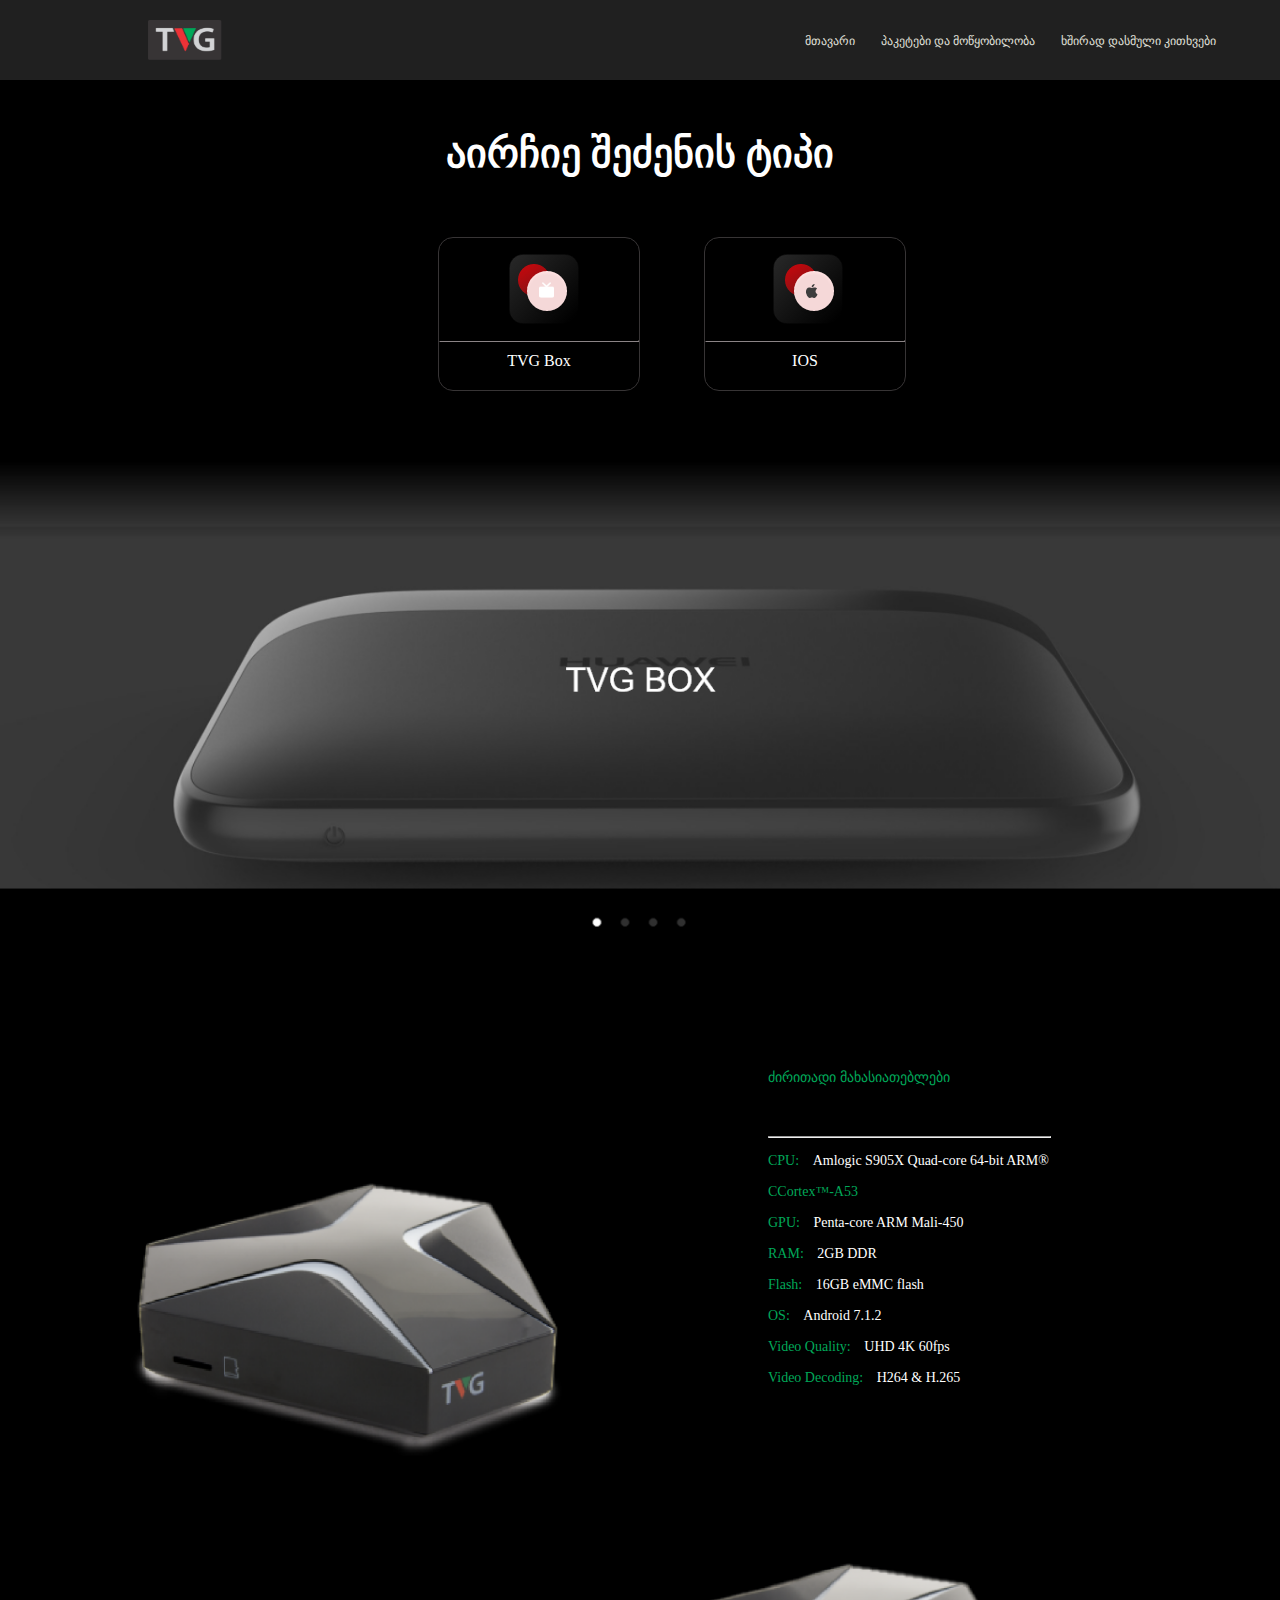
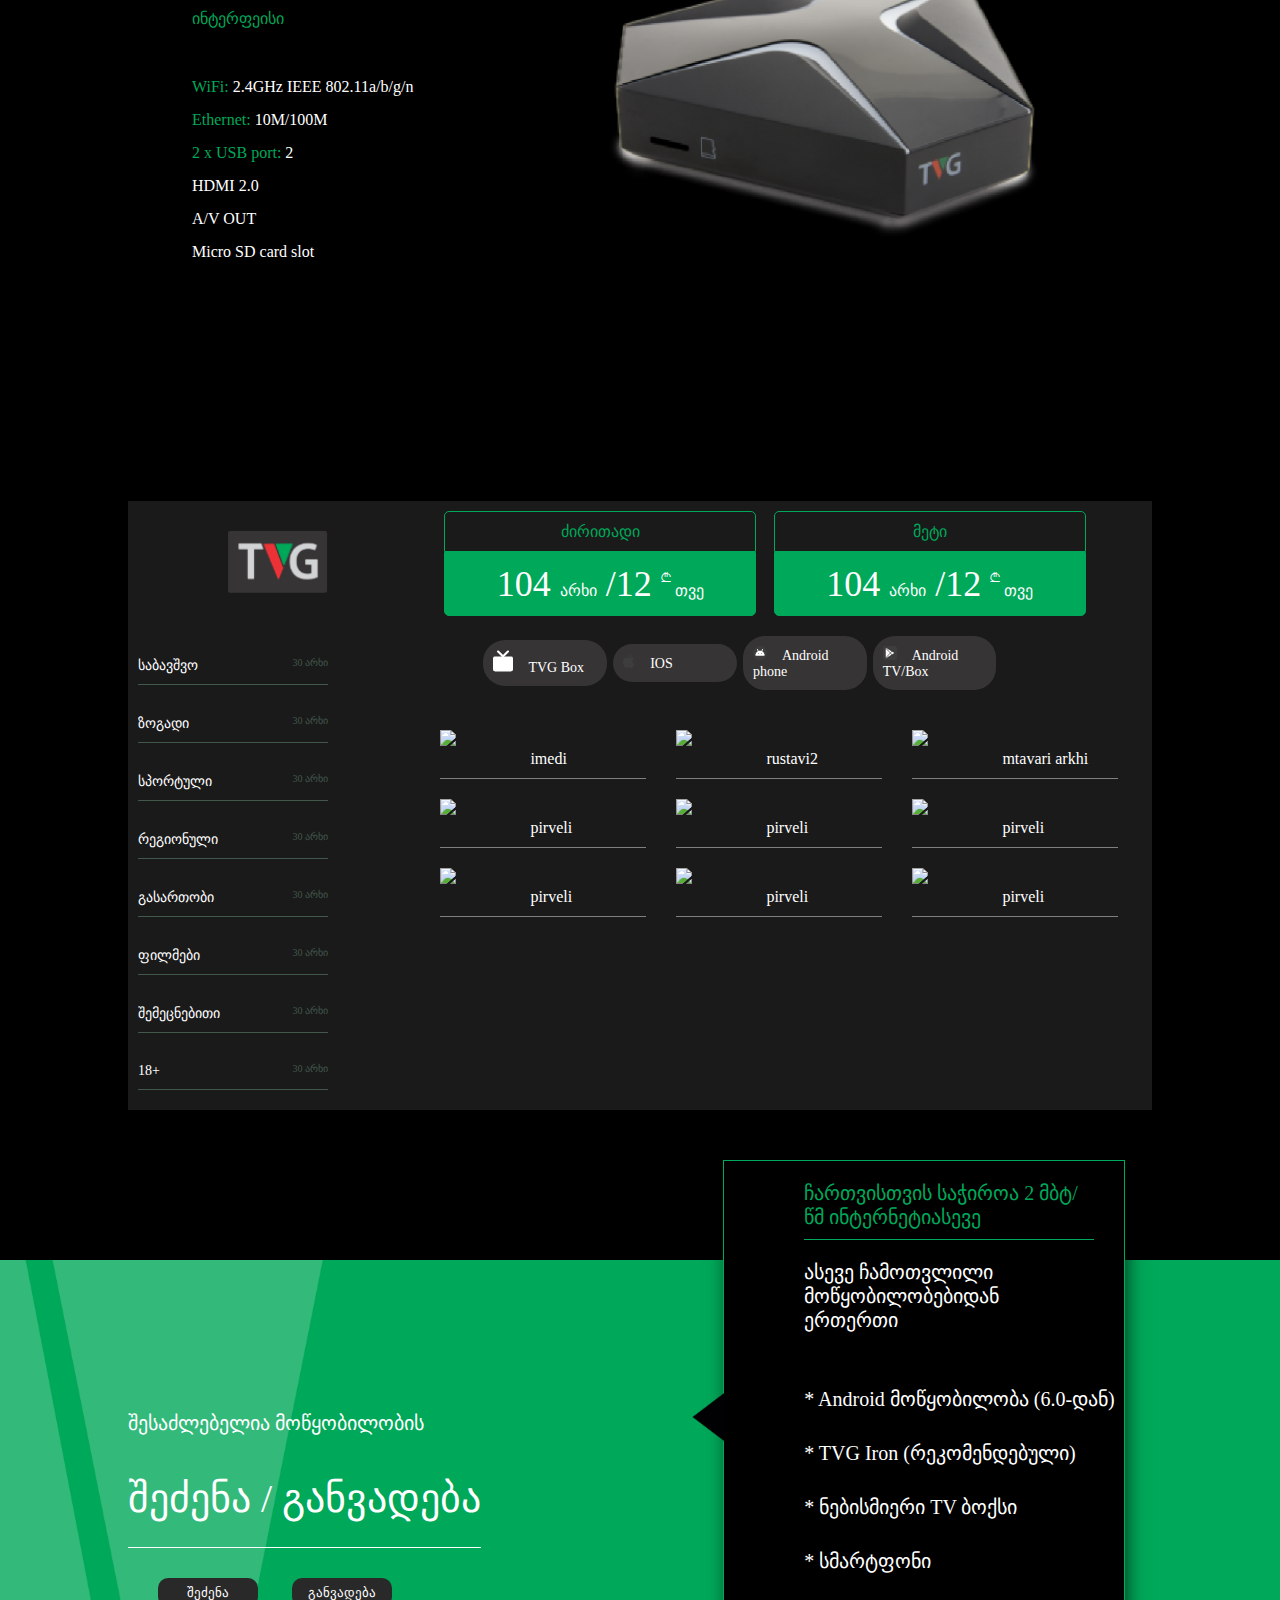
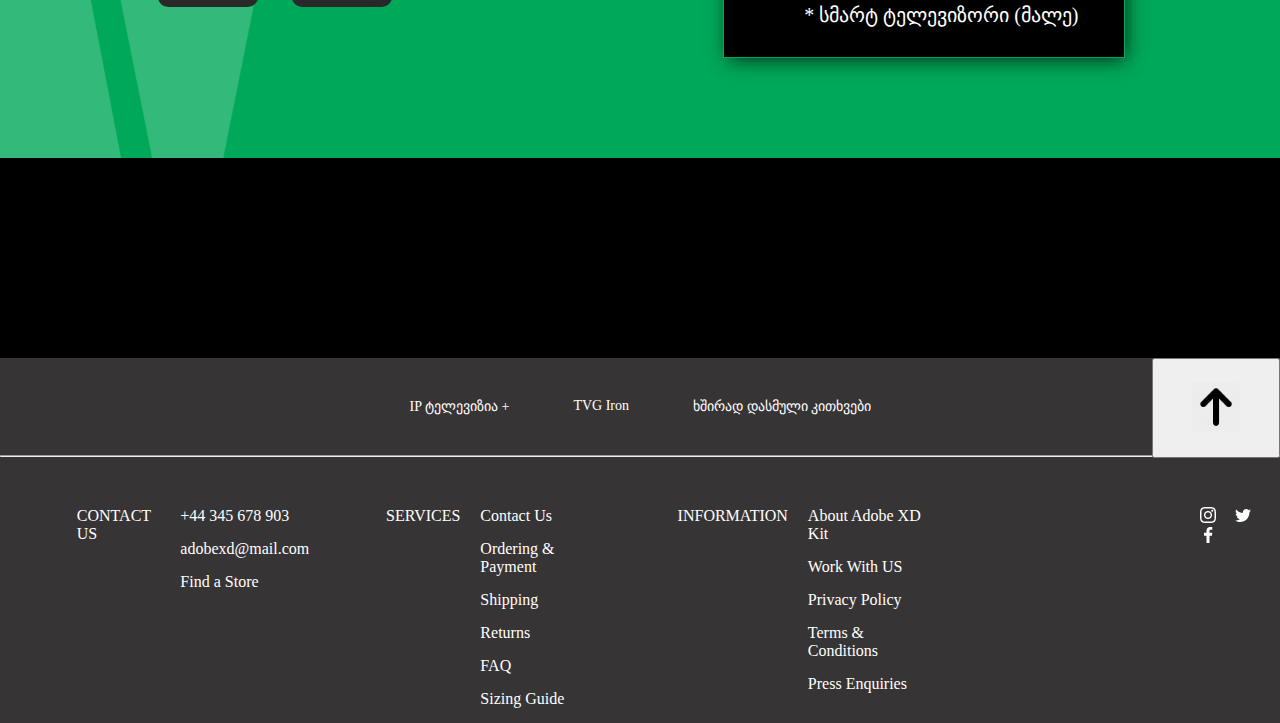
==== commit 36ce2e9d: "add by beka" ====
--- a/pages/packets.html
+++ b/pages/packets.html
@@ -136,15 +136,15 @@
             <div class="channels1">
                 <div class="menu-list1">
                     <img class="logo2" src="../images/logo tvg (1).png" alt="logo">
-                    <ul>
-                        <li>საბავშვო<span>30 არხი</span></li>
+                    <ul id="category-list">
+                        <!-- <li>საბავშვო<span>30 არხი</span></li>
                         <li>ზოგადი<span>30 არხი</span></li>
                         <li>სპორტული<span>30 არხი</span></li>
                         <li>რეგიონული<span>30 არხი</span></li>
                         <li>გასართობი<span>30 არხი</span></li>
                         <li>ფილმები<span>30 არხი</span></li>
                         <li>შემეცნებითი<span>30 არხი</span></li>
-                        <li>18+<span>30 არხი</span></li>
+                        <li>18+<span>30 არხი</span></li> -->
                     </ul>
                 </div>
                 <div class="mid-channels1">
@@ -166,70 +166,70 @@
                             <li><img src="../images/Group 413.png" alt="store">Android TV/Box</li>
                         </ul>
                     </div>
-                    <div class="channels-list1">
-                        <div class="list2">
-                            <img src="../images/Mask Group 4.png" alt="channel">
-                            <div class="channel-name1">
-                                <p>ენკი ბენკი</p>
-                                <p>lorem ipsum</p>
-                            </div>
-                        </div>
-                        <div class="list2">
-                            <img src="../images/Mask Group 4.png" alt="channel">
-                            <div class="channel-name1">
-                                <p>ენკი ბენკი</p>
-                                <p>lorem ipsum</p>
-                            </div>
-                        </div>
-                        <div class="list2">
-                            <img src="../images/Mask Group 4.png" alt="channel">
-                            <div class="channel-name1">
-                                <p>ენკი ბენკი</p>
-                                <p>lorem ipsum</p>
-                            </div>
-                        </div>
-                        <div class="list2">
-                            <img src="../images/Mask Group 4.png" alt="channel">
-                            <div class="channel-name1">
-                                <p>ენკი ბენკი</p>
-                                <p>lorem ipsum</p>
-                            </div>
-                        </div>
-                        <div class="list2">
-                            <img src="../images/Mask Group 4.png" alt="channel">
-                            <div class="channel-name1">
-                                <p>ენკი ბენკი</p>
-                                <p>lorem ipsum</p>
-                            </div>
-                        </div>
-                        <div class="list2">
-                            <img src="../images/Mask Group 4.png" alt="channel">
-                            <div class="channel-name1">
-                                <p>ენკი ბენკი</p>
-                                <p>lorem ipsum</p>
-                            </div>
-                        </div>
-                        <div class="list2">
-                            <img src="../images/Mask Group 4.png" alt="channel">
-                            <div class="channel-name1">
-                                <p>ენკი ბენკი</p>
-                                <p>lorem ipsum</p>
-                            </div>
-                        </div>
-                        <div class="list2">
-                            <img src="../images/Mask Group 4.png" alt="channel">
-                            <div class="channel-name1">
-                                <p>ენკი ბენკი</p>
-                                <p>lorem ipsum</p>
-                            </div>
-                        </div>
-                        <div class="list2">
-                            <img src="../images/Mask Group 4.png" alt="channel">
-                            <div class="channel-name1">
-                                <p>ენკი ბენკი</p>
-                                <p>lorem ipsum</p>
-                            </div>
-                        </div>
+                    <div class="channels-list1" id="test">
+                        <!-- <div class="list2">
+                            <img src="../images/Mask Group 4.png" alt="channel">
+                            <div class="channel-name1">
+                                <p>ენკი ბენკი</p>
+                                <p>lorem ipsum</p>
+                            </div>
+                        </div>
+                        <div class="list2">
+                            <img src="../images/Mask Group 4.png" alt="channel">
+                            <div class="channel-name1">
+                                <p>ენკი ბენკი</p>
+                                <p>lorem ipsum</p>
+                            </div>
+                        </div>
+                        <div class="list2">
+                            <img src="../images/Mask Group 4.png" alt="channel">
+                            <div class="channel-name1">
+                                <p>ენკი ბენკი</p>
+                                <p>lorem ipsum</p>
+                            </div>
+                        </div>
+                        <div class="list2">
+                            <img src="../images/Mask Group 4.png" alt="channel">
+                            <div class="channel-name1">
+                                <p>ენკი ბენკი</p>
+                                <p>lorem ipsum</p>
+                            </div>
+                        </div>
+                        <div class="list2">
+                            <img src="../images/Mask Group 4.png" alt="channel">
+                            <div class="channel-name1">
+                                <p>ენკი ბენკი</p>
+                                <p>lorem ipsum</p>
+                            </div>
+                        </div>
+                        <div class="list2">
+                            <img src="../images/Mask Group 4.png" alt="channel">
+                            <div class="channel-name1">
+                                <p>ენკი ბენკი</p>
+                                <p>lorem ipsum</p>
+                            </div>
+                        </div>
+                        <div class="list2">
+                            <img src="../images/Mask Group 4.png" alt="channel">
+                            <div class="channel-name1">
+                                <p>ენკი ბენკი</p>
+                                <p>lorem ipsum</p>
+                            </div>
+                        </div>
+                        <div class="list2">
+                            <img src="../images/Mask Group 4.png" alt="channel">
+                            <div class="channel-name1">
+                                <p>ენკი ბენკი</p>
+                                <p>lorem ipsum</p>
+                            </div>
+                        </div>
+                        <div class="list2">
+                            <img src="../images/Mask Group 4.png" alt="channel">
+                            <div class="channel-name1">
+                                <p>ენკი ბენკი</p>
+                                <p>lorem ipsum</p>
+                            </div>
+                        </div> -->
                     </div>
                 </div>
             </div>
--- a/css/style.css
+++ b/css/style.css
@@ -1,7 +1,6 @@
 *{margin: 0px; padding: 0px;}
 li {list-style-type: none;}
 a {text-decoration: none;}
-
 
 .header {
     background-color: #202020; 
@@ -65,8 +64,24 @@
 
 .slider-img {
     width: 100%;
-}
-
+    height: 300px;
+}
+.testing {
+    width: 100%;
+   
+}
+
+.slider-button {
+    width: 50px;
+    height: 50px;
+    border-radius: 50%;
+    background-color: white;
+    border-color: none;
+    position: relative;
+    left: 80%;
+    bottom: 100px;
+    margin-left: 50px;
+}
 #text-slide {
     position: relative;
     width: 300px;
@@ -88,6 +103,7 @@
 }
 
 .news-text:nth-child(2) {
+    margin-top: 50px;
     width: 200px;
     font-size: 14px;
     word-wrap: wrap;
@@ -110,6 +126,10 @@
     margin-left: 5%;
     left: 5%;
     position: relative;
+}
+.news img {
+    width: 200px;
+    height: 300px;
 }
 
 #news {
@@ -545,8 +565,7 @@
         
     }
     .channels {
-        width: 700px;
-
+        width: 890px;
     }
 
     .packet1 {
@@ -558,7 +577,7 @@
         left: 10%;
     }
     .channels1 {
-        min-width: 700px;
+        min-width: 900px;
     }
 
 } 
@@ -835,6 +854,10 @@
     top: 40px;  
 }
 
+.channels-list1 p {
+    color: white;
+}
+
 .list2 {
     position: relative;
     right: 50px;
@@ -1117,8 +1140,14 @@
     .news-text img {
         display: none;
     }
-
-    .news-text > :nth-child(2) {
+    .slider-button {
+        position: relative;
+        left: 40%;
+        width: 35px;
+        height: 35px;
+    }
+
+    .news-text > :nth-child(1) {
         margin-top: 30px;
         overflow: hidden;
         width: 220px;
@@ -1367,6 +1396,46 @@
     .channels1 {
         display: none;
     }
+        /* third page */
+        .contact-info {
+            display: flex;
+            flex-direction: column;
+        }
+        .container {
+            width: 80%;
+            position: relative;
+            left: -10%;
+        }
+        .main-question button {
+            margin-left: 45%;
+        }
+    
   
  
 }
+
+
+
+
+/* admin page */
+
+.function-page {
+    background-color: #373435;
+    height: 80px;
+ 
+}
+
+.function-page ul {
+    display: flex;
+    position: relative;
+    top: 30%;
+    margin-left: 100px;
+}
+
+.function-page li {
+    margin-left: 30px;
+}
+
+.function-page a {
+    color: #FFFFFF;
+}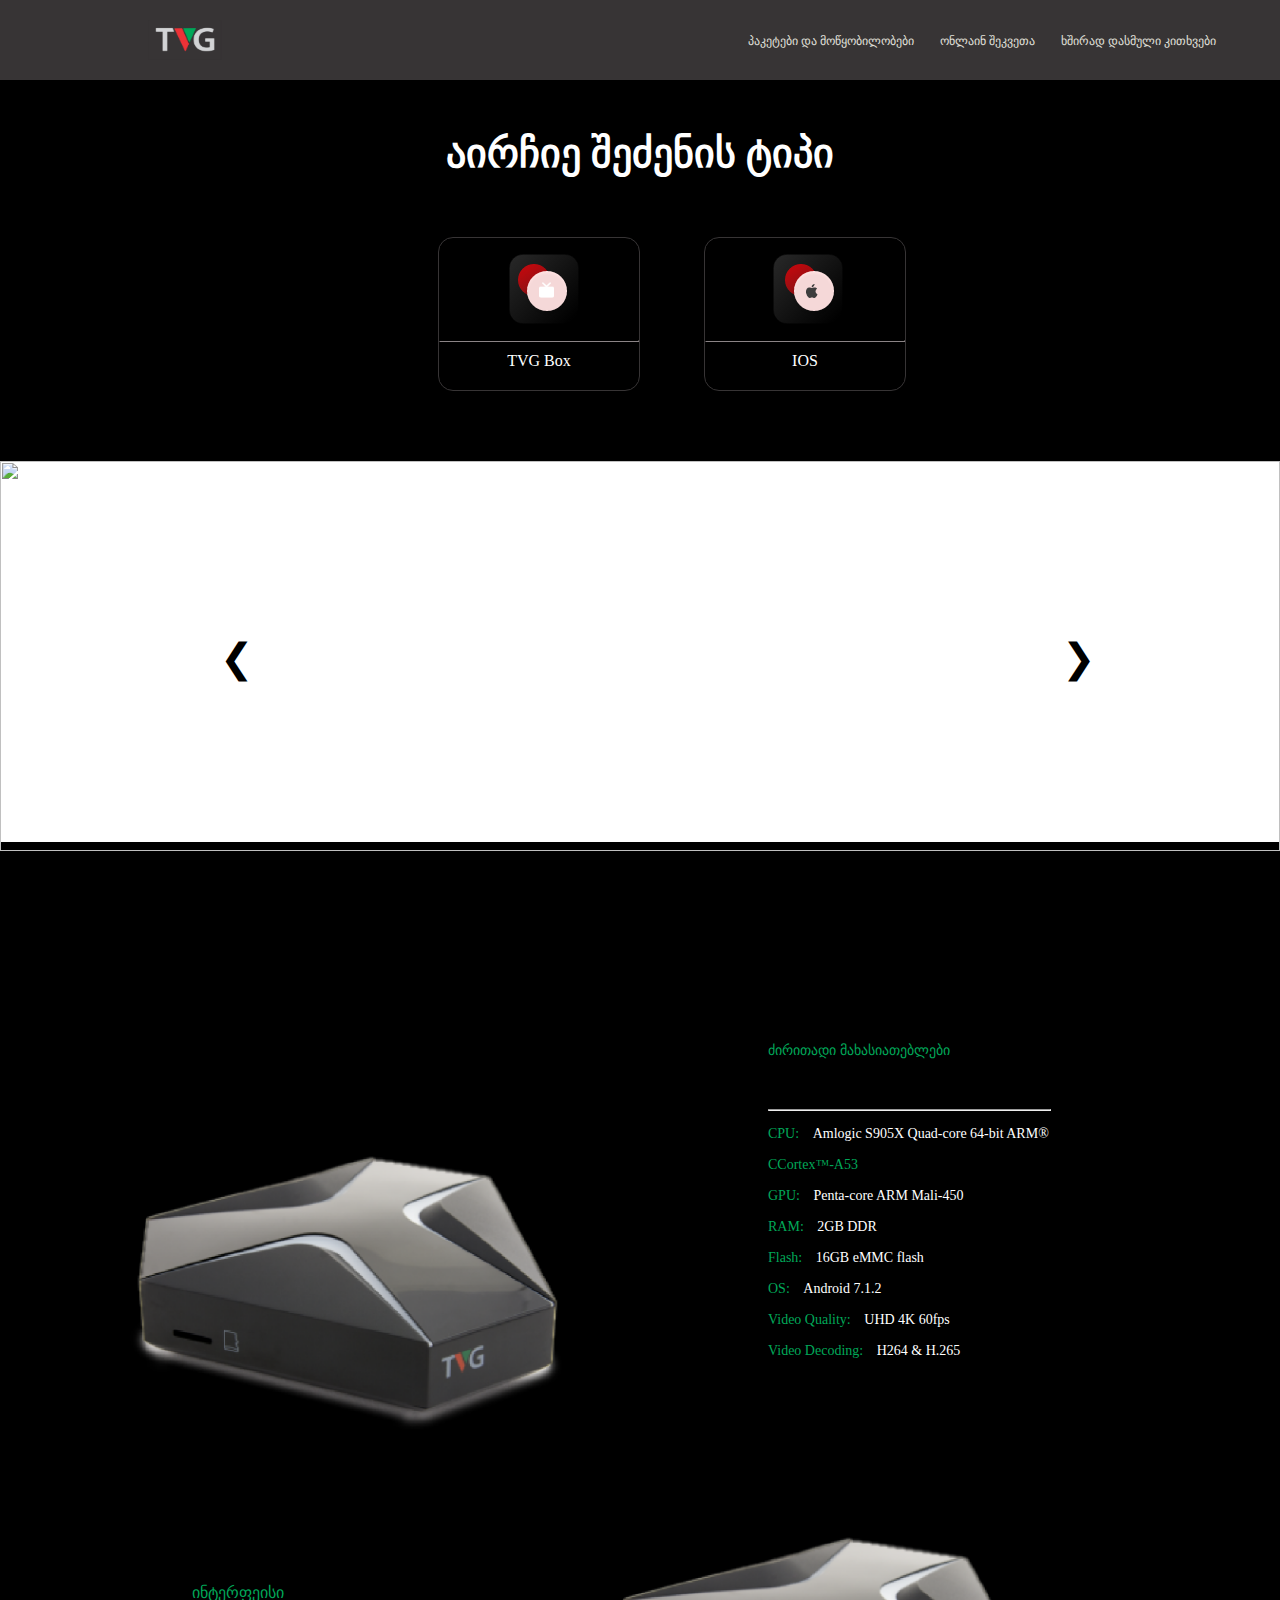
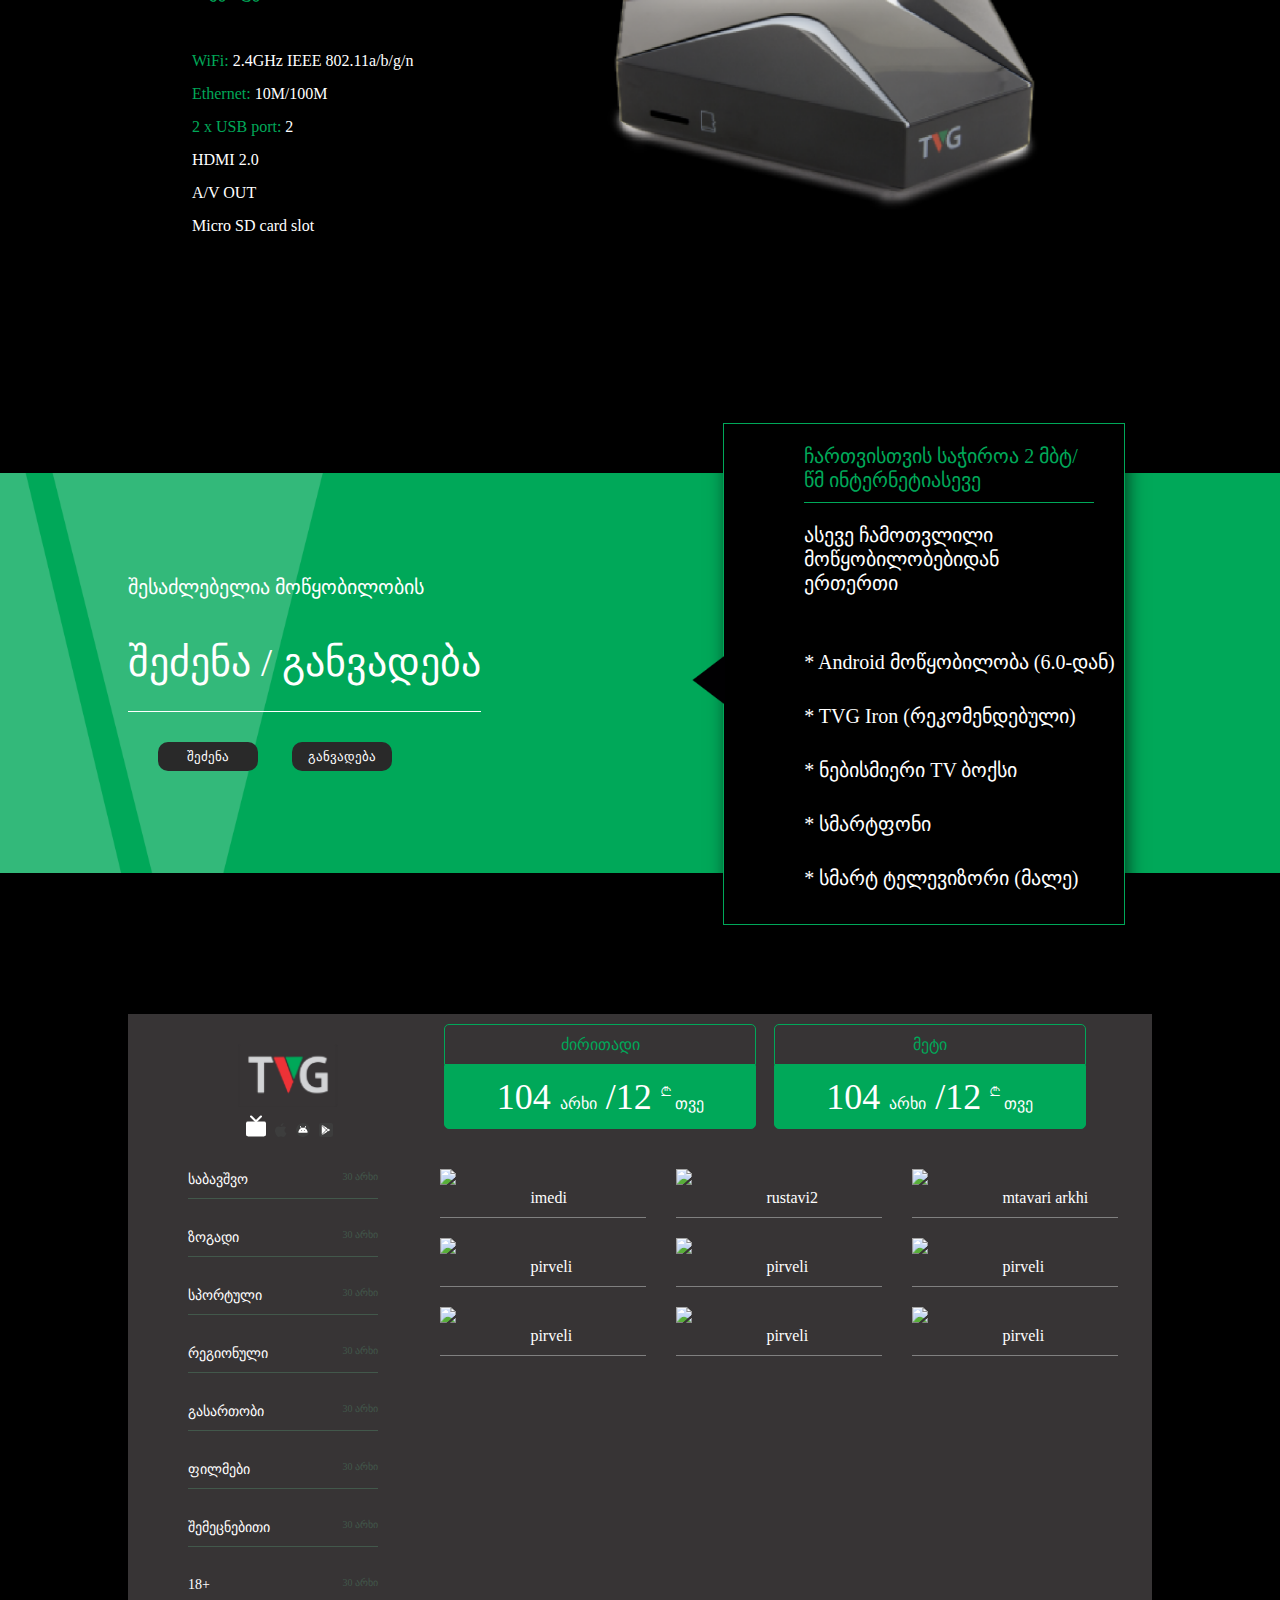
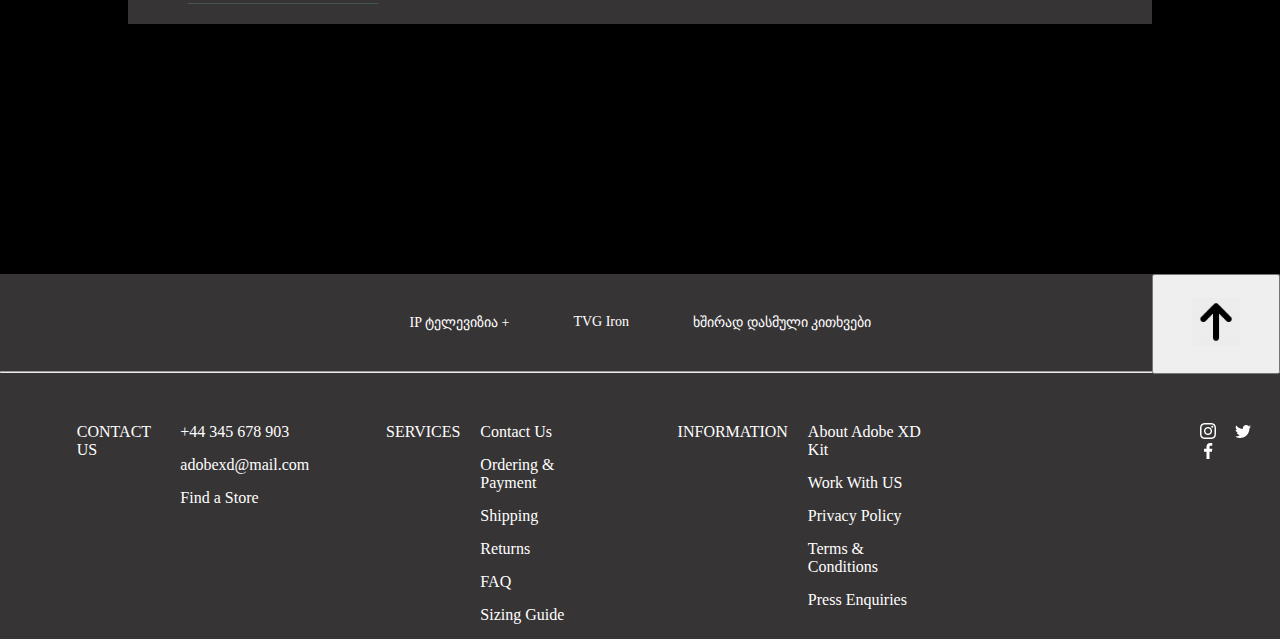
==== commit 9ca8eb6f: "add by beka" ====
--- a/pages/packets.html
+++ b/pages/packets.html
@@ -13,8 +13,8 @@
             <img class="logo" src="../images/logo tvg (1).png" alt="logo">
             <div class="menu">
                 <ul>
-                    <li><a href="../index.html">მთავარი</a></li>
-                    <li><a href="#">პაკეტები და მოწყობილობა</a></li>
+                    <li><a href="../index.html">პაკეტები და მოწყობილობები</a></li>
+                    <li><a href="#">ონლაინ შეკვეთა</a></li>
                     <li><a href="./question.html">ხშირად დასმული კითხვები</a></li>
                 </ul>
             </div>
@@ -82,9 +82,41 @@
                 </div> -->
             </div>
         </div>
-        <div class="slider2">
+        <!-- <div class="slider2">
             <img src="../images/Group 346.png" alt="">
-        </div>
+        </div> -->
+        <div class="slideshow-container">
+
+            <div class="mySlides">
+              <img src="https://i.pinimg.com/originals/8b/a0/0b/8ba00b446143d3649cdc081e4c18cc75.jpg" style="width:100%">
+            </div>
+
+            <div class="mySlides">
+              <img src="https://image.freepik.com/free-photo/hand-painted-watercolor-background-with-sky-clouds-shape_24972-1095.jpg" style="width:100%">
+            </div>
+            
+            <div class="mySlides">
+              <img src="https://i.pinimg.com/originals/c8/70/ba/c870ba5b574621cf14d656689057d8b4.jpg" style="width:100%">
+            </div>
+            
+            <a class="prev" onclick="plusSlides(-1)">&#10094;</a>
+            <a class="next" onclick="plusSlides(1)">&#10095;</a>
+            
+            </div>
+            <br>
+            
+            <div style="text-align:center">
+              <span class="dot" onclick="currentSlide(1)"></span> 
+              <span class="dot" onclick="currentSlide(2)"></span> 
+              <span class="dot" onclick="currentSlide(3)"></span> 
+            </div>
+            
+        <!-- <div class="slider2">
+            <div class="testing" id="slider-div1">
+                <button class="slider-button" onclick="plusDivs1(-1)">&#10094;</button>
+                <button class="slider-button" onclick="plusDivs1(1)">&#10095;</button>
+            </div>
+        </div> -->
         <div class="main-info">
             <img src="../images/Image 1.png" alt="device">
             <div class="about">
@@ -131,110 +163,8 @@
            </div> -->
 
         </div>
-     
-        <div class="channels-back">
-            <div class="channels1">
-                <div class="menu-list1">
-                    <img class="logo2" src="../images/logo tvg (1).png" alt="logo">
-                    <ul id="category-list">
-                        <!-- <li>საბავშვო<span>30 არხი</span></li>
-                        <li>ზოგადი<span>30 არხი</span></li>
-                        <li>სპორტული<span>30 არხი</span></li>
-                        <li>რეგიონული<span>30 არხი</span></li>
-                        <li>გასართობი<span>30 არხი</span></li>
-                        <li>ფილმები<span>30 არხი</span></li>
-                        <li>შემეცნებითი<span>30 არხი</span></li>
-                        <li>18+<span>30 არხი</span></li> -->
-                    </ul>
-                </div>
-                <div class="mid-channels1">
-                    <div class="packet1">
-                        <div class="packets1">
-                            <p>ძირითადი</p>
-                            <p>104 <span class="span2">არხი</span> /12 <span><sup> ₾</sup>  თვე</span></p>
-                        </div>
-                        <div class="packets1">
-                            <p>მეტი</p>
-                            <p>104 <span class="span2">არხი</span> /12 <span><sup> ₾</sup>  თვე</span></p>
-                        </div>
-                    </div>
-                    <div class="devices1">
-                        <ul>
-                            <li><img src="../images/tv.png" alt="TV">TVG Box</li>
-                            <li><img src="../images/Apple Menu.png" alt="Apple">IOS</li>
-                            <li><img src="../images/Group 412.png" alt="Android">Android phone</li>
-                            <li><img src="../images/Group 413.png" alt="store">Android TV/Box</li>
-                        </ul>
-                    </div>
-                    <div class="channels-list1" id="test">
-                        <!-- <div class="list2">
-                            <img src="../images/Mask Group 4.png" alt="channel">
-                            <div class="channel-name1">
-                                <p>ენკი ბენკი</p>
-                                <p>lorem ipsum</p>
-                            </div>
-                        </div>
-                        <div class="list2">
-                            <img src="../images/Mask Group 4.png" alt="channel">
-                            <div class="channel-name1">
-                                <p>ენკი ბენკი</p>
-                                <p>lorem ipsum</p>
-                            </div>
-                        </div>
-                        <div class="list2">
-                            <img src="../images/Mask Group 4.png" alt="channel">
-                            <div class="channel-name1">
-                                <p>ენკი ბენკი</p>
-                                <p>lorem ipsum</p>
-                            </div>
-                        </div>
-                        <div class="list2">
-                            <img src="../images/Mask Group 4.png" alt="channel">
-                            <div class="channel-name1">
-                                <p>ენკი ბენკი</p>
-                                <p>lorem ipsum</p>
-                            </div>
-                        </div>
-                        <div class="list2">
-                            <img src="../images/Mask Group 4.png" alt="channel">
-                            <div class="channel-name1">
-                                <p>ენკი ბენკი</p>
-                                <p>lorem ipsum</p>
-                            </div>
-                        </div>
-                        <div class="list2">
-                            <img src="../images/Mask Group 4.png" alt="channel">
-                            <div class="channel-name1">
-                                <p>ენკი ბენკი</p>
-                                <p>lorem ipsum</p>
-                            </div>
-                        </div>
-                        <div class="list2">
-                            <img src="../images/Mask Group 4.png" alt="channel">
-                            <div class="channel-name1">
-                                <p>ენკი ბენკი</p>
-                                <p>lorem ipsum</p>
-                            </div>
-                        </div>
-                        <div class="list2">
-                            <img src="../images/Mask Group 4.png" alt="channel">
-                            <div class="channel-name1">
-                                <p>ენკი ბენკი</p>
-                                <p>lorem ipsum</p>
-                            </div>
-                        </div>
-                        <div class="list2">
-                            <img src="../images/Mask Group 4.png" alt="channel">
-                            <div class="channel-name1">
-                                <p>ენკი ბენკი</p>
-                                <p>lorem ipsum</p>
-                            </div>
-                        </div> -->
-                    </div>
-                </div>
-            </div>
-        </div>
-
+
+        
         <div class="back">
             <div class="device-info1">
                 <img class="info-img1" src="../images/Mask Group 7.png" alt="Rectangle">
@@ -262,6 +192,114 @@
                </div> 
             </div>
         </div>
+
+        <div class="channels-back">
+            <div class="channels1">
+                <div class="menu-list1">
+                    <img class="logo2" src="../images/logo tvg (1).png" alt="logo">
+                    <img class="channel-icons1" src="../images/tv.png" alt="TV">
+                    <img class="channel-icons1" src="../images/Apple Menu.png" alt="Apple">
+                    <img class="channel-icons1" src="../images/Group 412.png" alt="Android">
+                    <img class="channel-icons1" src="../images/Group 413.png" alt="store">
+                    <ul id="category-list">
+                        <!-- <li>საბავშვო<span>30 არხი</span></li>
+                        <li>ზოგადი<span>30 არხი</span></li>
+                        <li>სპორტული<span>30 არხი</span></li>
+                        <li>რეგიონული<span>30 არხი</span></li>
+                        <li>გასართობი<span>30 არხი</span></li>
+                        <li>ფილმები<span>30 არხი</span></li>
+                        <li>შემეცნებითი<span>30 არხი</span></li>
+                        <li>18+<span>30 არხი</span></li> -->
+                    </ul>
+                </div>
+                <div class="mid-channels1">
+                    <div class="packet1">
+                        <div class="packets1">
+                            <p>ძირითადი</p>
+                            <p>104 <span class="span2">არხი</span> /12 <span><sup> ₾</sup>  თვე</span></p>
+                        </div>
+                        <div class="packets1">
+                            <p>მეტი</p>
+                            <p>104 <span class="span2">არხი</span> /12 <span><sup> ₾</sup>  თვე</span></p>
+                        </div>
+                    </div>
+                    <!-- <div class="devices1">
+                        <ul>
+                            <li><img src="../images/tv.png" alt="TV">TVG Box</li>
+                            <li><img src="../images/Apple Menu.png" alt="Apple">IOS</li>
+                            <li><img src="../images/Group 412.png" alt="Android">Android phone</li>
+                            <li><img src="../images/Group 413.png" alt="store">Android TV/Box</li>
+                        </ul>
+                    </div> -->
+                    <div class="channels-list1" id="test">
+                        <!-- <div class="list2">
+                            <img src="../images/Mask Group 4.png" alt="channel">
+                            <div class="channel-name1">
+                                <p>ენკი ბენკი</p>
+                                <p>lorem ipsum</p>
+                            </div>
+                        </div>
+                        <div class="list2">
+                            <img src="../images/Mask Group 4.png" alt="channel">
+                            <div class="channel-name1">
+                                <p>ენკი ბენკი</p>
+                                <p>lorem ipsum</p>
+                            </div>
+                        </div>
+                        <div class="list2">
+                            <img src="../images/Mask Group 4.png" alt="channel">
+                            <div class="channel-name1">
+                                <p>ენკი ბენკი</p>
+                                <p>lorem ipsum</p>
+                            </div>
+                        </div>
+                        <div class="list2">
+                            <img src="../images/Mask Group 4.png" alt="channel">
+                            <div class="channel-name1">
+                                <p>ენკი ბენკი</p>
+                                <p>lorem ipsum</p>
+                            </div>
+                        </div>
+                        <div class="list2">
+                            <img src="../images/Mask Group 4.png" alt="channel">
+                            <div class="channel-name1">
+                                <p>ენკი ბენკი</p>
+                                <p>lorem ipsum</p>
+                            </div>
+                        </div>
+                        <div class="list2">
+                            <img src="../images/Mask Group 4.png" alt="channel">
+                            <div class="channel-name1">
+                                <p>ენკი ბენკი</p>
+                                <p>lorem ipsum</p>
+                            </div>
+                        </div>
+                        <div class="list2">
+                            <img src="../images/Mask Group 4.png" alt="channel">
+                            <div class="channel-name1">
+                                <p>ენკი ბენკი</p>
+                                <p>lorem ipsum</p>
+                            </div>
+                        </div>
+                        <div class="list2">
+                            <img src="../images/Mask Group 4.png" alt="channel">
+                            <div class="channel-name1">
+                                <p>ენკი ბენკი</p>
+                                <p>lorem ipsum</p>
+                            </div>
+                        </div>
+                        <div class="list2">
+                            <img src="../images/Mask Group 4.png" alt="channel">
+                            <div class="channel-name1">
+                                <p>ენკი ბენკი</p>
+                                <p>lorem ipsum</p>
+                            </div>
+                        </div> -->
+                    </div>
+                </div>
+            </div>
+        </div>
+
         <div class="footer-back">
             <div class="footer">
                 <div class="top-footer">
@@ -312,5 +350,7 @@
         </div>
     </div>
     <script src="../js/js.js"></script>
+    <script src="../js/slider.js"></script>
+
 </body>
 </html>--- a/css/style.css
+++ b/css/style.css
@@ -3,7 +3,7 @@
 a {text-decoration: none;}
 
 .header {
-    background-color: #202020; 
+    background-color: #373435; 
     display: flex;
     position: relative;
     z-index: 1;
@@ -138,6 +138,8 @@
     position: relative;
     margin-left: 10%;
     color: #00A859;
+    font-weight: bold;
+    margin-top: 150px;
 }
 .tv {
     width: 80%;
@@ -170,7 +172,9 @@
 
 .list-img  {
     width: 25%;
-    margin-bottom: 50px;    
+    margin-bottom: 50px; 
+    position: relative; 
+    left: 20px;  
 }
 
 .ellipse {
@@ -251,6 +255,10 @@
     background-color: #00A859;
     display: flex;
     position: relative;
+    height: 400px;
+    margin-bottom: 170px;
+
+
 }
 
 .info-img {
@@ -285,10 +293,11 @@
     background-color: #FFFFFF;
     font-size: 20px;
     position: relative;
-    bottom: 100px;
+    bottom: 50px;
     margin-left: 10%;
     -webkit-box-shadow: 3px 4px 19px -3px rgba(0,0,0,0.78); 
     box-shadow: 3px 4px 19px -3px rgba(0,0,0,0.78);
+    height: 530px;
 }
 
 .info p {
@@ -304,7 +313,7 @@
 }
 
 .info li {
-    margin-bottom: 30px;
+    margin-bottom: 60px;
     margin-left: 20%;
 }
 
@@ -320,6 +329,7 @@
 .menu-list {
     position: relative;
     top: 30px;
+    
 }
 
 .menu-list ul {
@@ -343,14 +353,42 @@
 .logo1 {
     width: 100px;
     position: relative;
-    left: 100px;
+    left: 50px;
     margin-bottom: 30px;
+}
+
+.channel-icons {
+    position: relative;
+    right: 57px;
+    margin-left: 8px;
+}
+.channel-icons1 {
+    position: relative;
+    right: 41px;
+    margin-left: 5px;
 }
 .packets {
     padding: 10px 0 0 100px;
     margin: auto;
 }
-
+.mySlides img {
+    height: 390px;
+}
+.prev {
+    position: relative;
+    bottom: 220px;
+    cursor: pointer;
+    left:220px;
+    font-size: 40px;
+    
+}
+.next {
+    position: relative;
+    left: 80%;
+    cursor: pointer;
+    bottom: 220px;
+    font-size: 40px;
+}
 .packet {
     display: flex;
     position: relative;
@@ -439,14 +477,16 @@
     display: flex;
     position: relative;
     margin-top: 200px;
+    height: 250px;
 }
 .info1 {
     min-width: 300px;
+    height: 350px;
     width: 30%;
     background-color: #FFFFFF;
     font-size: 14px;
     position: relative;
-    bottom: 100px;
+    bottom: 60px;
     margin-left: 16.5%;
     -webkit-box-shadow: 3px 4px 19px -3px rgba(0,0,0,0.78); 
     box-shadow: 3px 4px 19px -3px rgba(0,0,0,0.78);
@@ -454,6 +494,9 @@
 
 .pay-method {
     display: flex;
+    position: relative;
+    top: 40px;
+    padding-right: 20px;
 }
 
 .pay-method p {
@@ -663,7 +706,7 @@
 .main-info {
     background-color: #000000;
     display: flex;
-    margin-top: -62px;
+    margin-top: -78px;
 }
 
 .main-info img {
@@ -744,7 +787,7 @@
 .channels1 {
     width: 80%;
     margin: auto;
-    background-color:rgba(255, 255, 255, 0.1);
+    background-color:#373435;
     margin-top: 100px;
     display: flex;
     padding-bottom: 50px;
@@ -754,6 +797,7 @@
 .menu-list1 {
     position: relative;
     top: 30px;
+    left: 50px;
 }
 
 .menu-list1 ul {
@@ -780,7 +824,7 @@
 .logo2 {
     width: 100px;
     position: relative;
-    left: 100px;
+    left: 60px;
     margin-bottom: 30px;
 }
 .packets1 {
@@ -883,6 +927,7 @@
     display: flex;
     position: relative;
     top: 100px;
+    height: 400px;
 }
 
 .info-img1 {
@@ -930,10 +975,11 @@
     border: 1px solid #00A859;
     font-size: 20px;
     position: relative;
-    bottom: 100px;
+    bottom: 50px;
     margin-left: 16.5%;
     -webkit-box-shadow: 3px 4px 19px -3px rgba(0,0,0,0.78); 
     box-shadow: 3px 4px 19px -3px rgba(0,0,0,0.78);
+    height: 500px;
 }
 
 .info3 p {
@@ -964,7 +1010,7 @@
 
 .back {
     background-color: #000000;
-    padding-bottom: 100px;
+    padding-bottom:140px;
 }
 
 .footer-back {
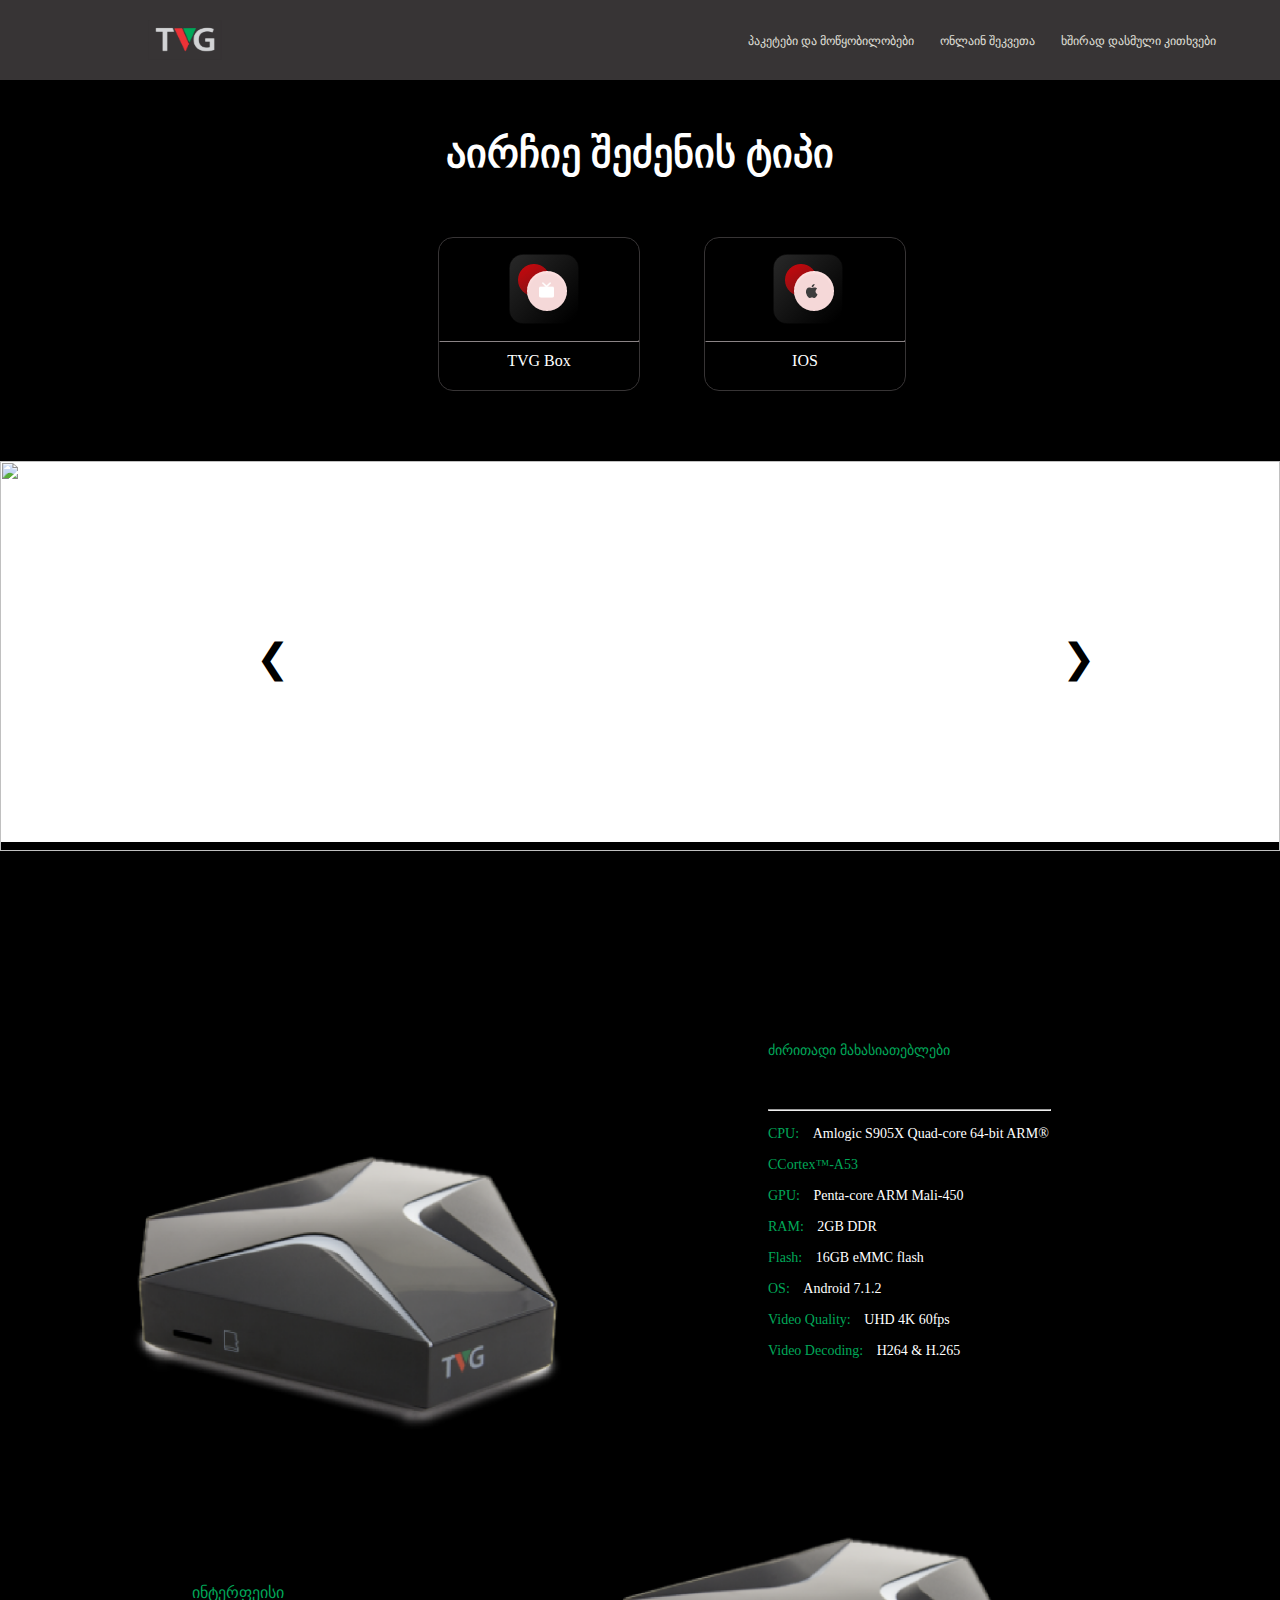
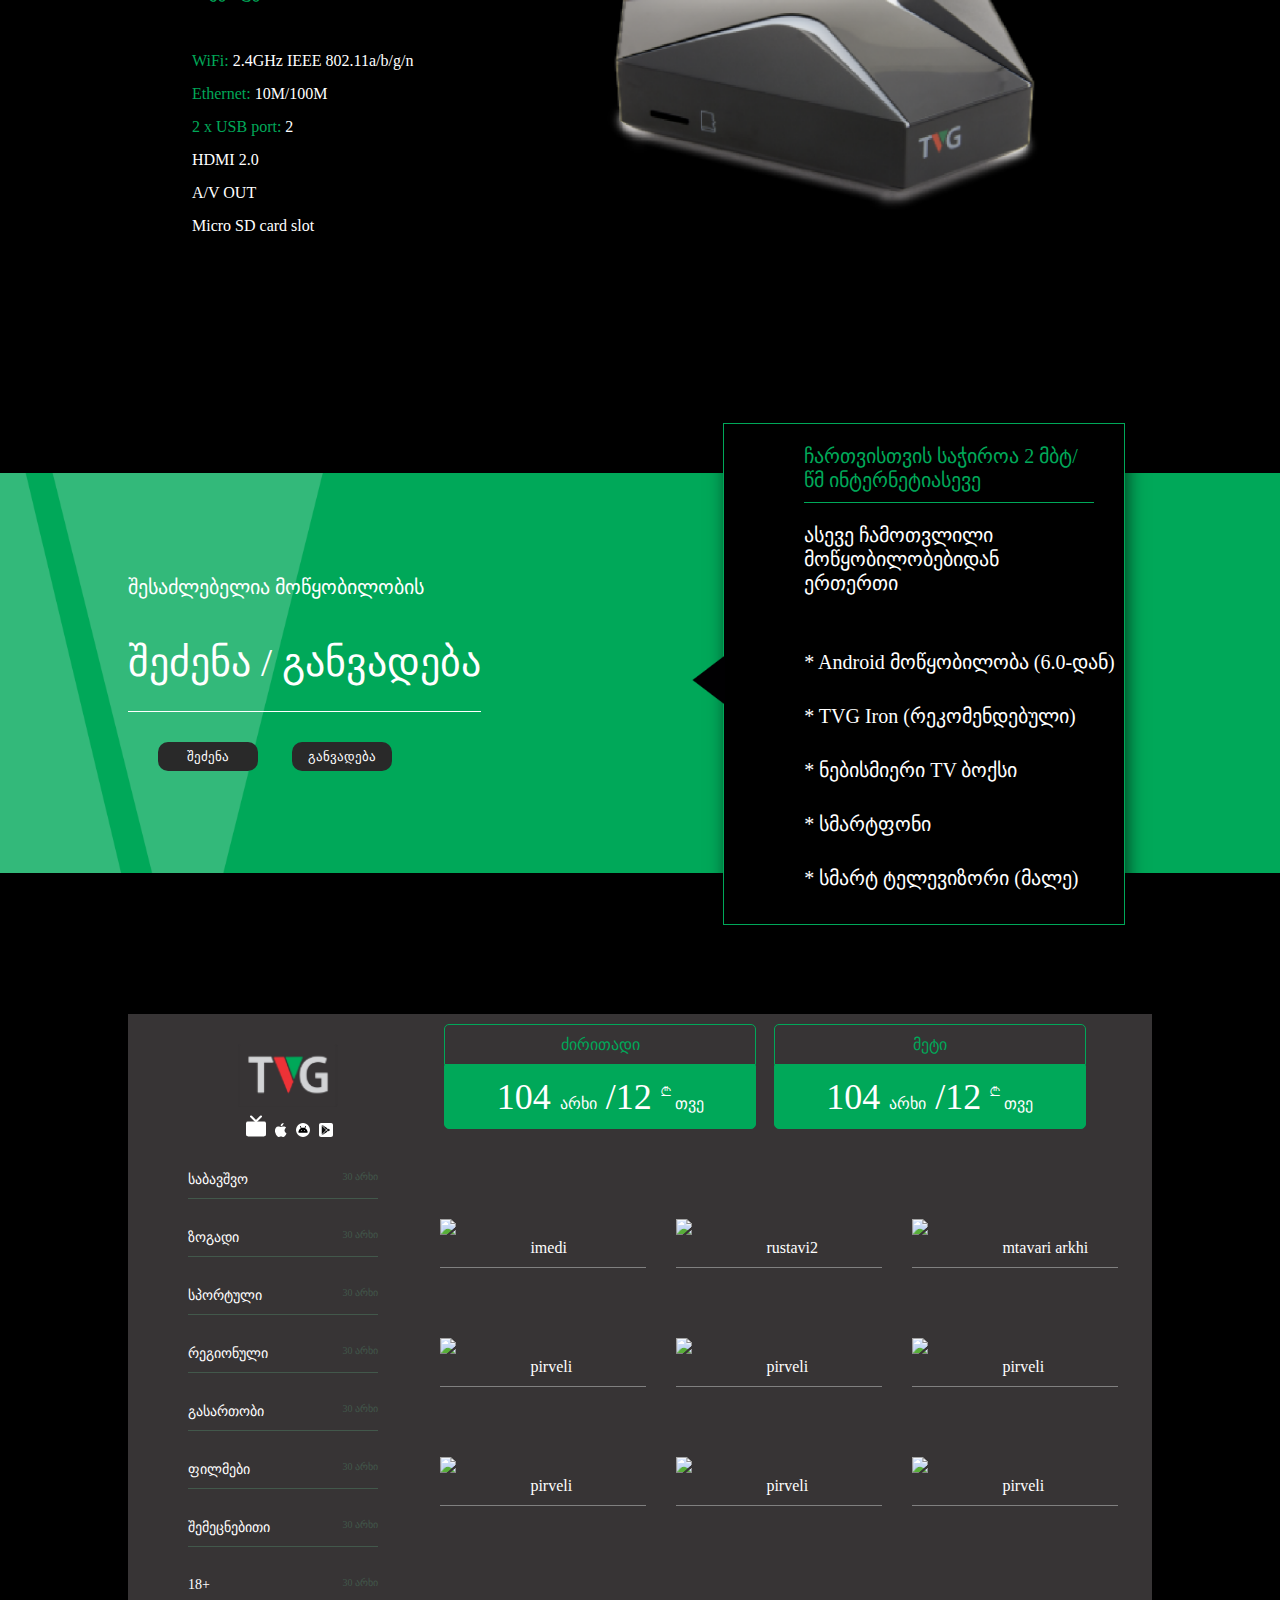
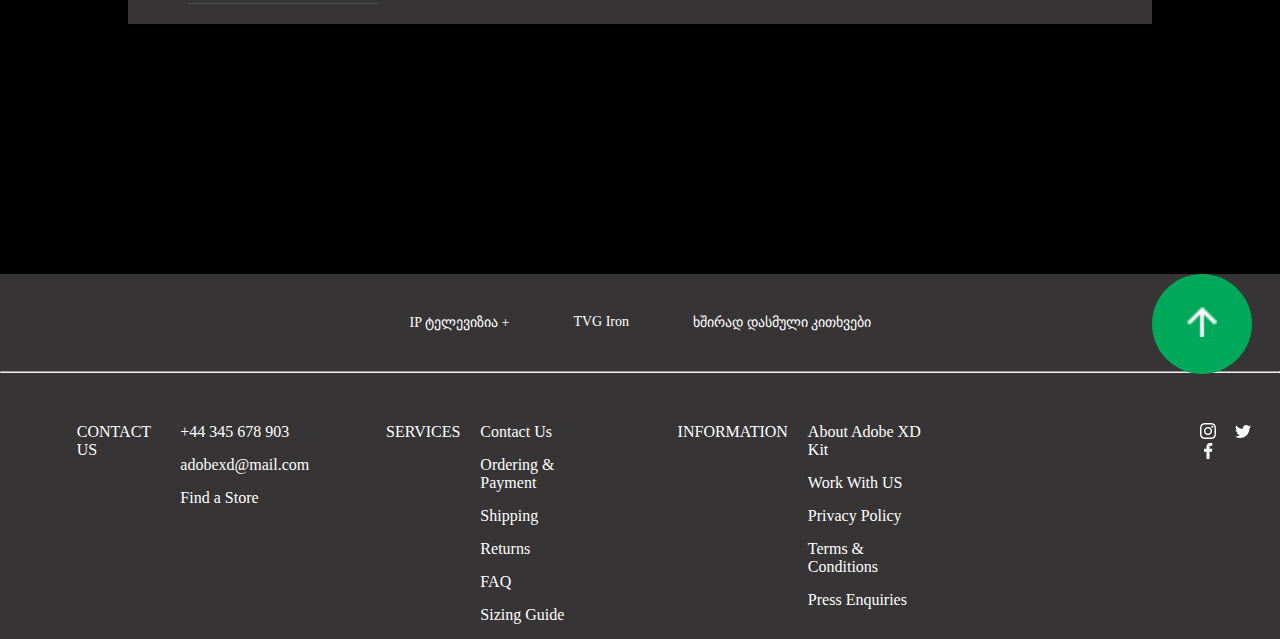
==== commit 8d739579: "add by beka" ====
--- a/pages/packets.html
+++ b/pages/packets.html
@@ -198,8 +198,8 @@
                 <div class="menu-list1">
                     <img class="logo2" src="../images/logo tvg (1).png" alt="logo">
                     <img class="channel-icons1" src="../images/tv.png" alt="TV">
-                    <img class="channel-icons1" src="../images/Apple Menu.png" alt="Apple">
-                    <img class="channel-icons1" src="../images/Group 412.png" alt="Android">
+                    <img class="channel-icons1" src="../images/apple logo.png" alt="Apple">
+                    <img class="channel-icons1" src="../images/Group 490.png" alt="Android">
                     <img class="channel-icons1" src="../images/Group 413.png" alt="store">
                     <ul id="category-list">
                         <!-- <li>საბავშვო<span>30 არხი</span></li>
@@ -306,7 +306,7 @@
                     <p>IP ტელევიზია +</p>
                     <p>TVG Iron</p>
                     <p>ხშირად დასმული კითხვები</p>
-                    <button onclick="topFunction()" id="scrollTop"><img class="arrow" src="../images/arrow.png" alt=""></button>
+                    <button class="arrow-button" onclick="topFunction()" id="scrollTop"><img class="arrow" src="../images/Component 49 – 2.png" alt=""></button>
                 </div>
                 <hr>
                 <div class="bottom-footer">
--- a/css/style.css
+++ b/css/style.css
@@ -378,7 +378,7 @@
     position: relative;
     bottom: 220px;
     cursor: pointer;
-    left:220px;
+    left:20%;
     font-size: 40px;
     
 }
@@ -454,11 +454,12 @@
 
 .list1 {
     position: relative;
+    top: 50px;
     left: 10%;
     width: 25%;
     margin-left: 30px;
     display: flex;
-    margin-bottom: 20px;
+    margin-bottom: 70px;
     padding-bottom: 10px;
     border-bottom: 1px solid #808080;
 
@@ -515,12 +516,18 @@
     text-align: center;
 }
 .partners-logo img {
-    width: 10%;
+    width: 8%;
     margin-top: 100px;
-    margin-left: 3%;
-    border: 1px solid black;
+    margin-left: 2%;
     padding: 40px 10px 40px 10px;
 }
+.arrow-button {
+    background-color: #00A859;
+    border-radius: 50%;
+    border: none;
+    max-width: 100px;
+}
+
 .footer {
     background-color: #373435;
     margin-top: 100px;
@@ -572,9 +579,8 @@
 }
 
 .arrow {
-    width: 50px;
-}
-
+    width:30px;
+}
 
 
 
@@ -907,7 +913,7 @@
     right: 50px;
     display: flex;
     margin-left: 200px;
-    margin-bottom: 20px;
+    margin-bottom: 50px;
     padding-bottom: 10px;
     border-bottom: 1px solid #808080;
 }
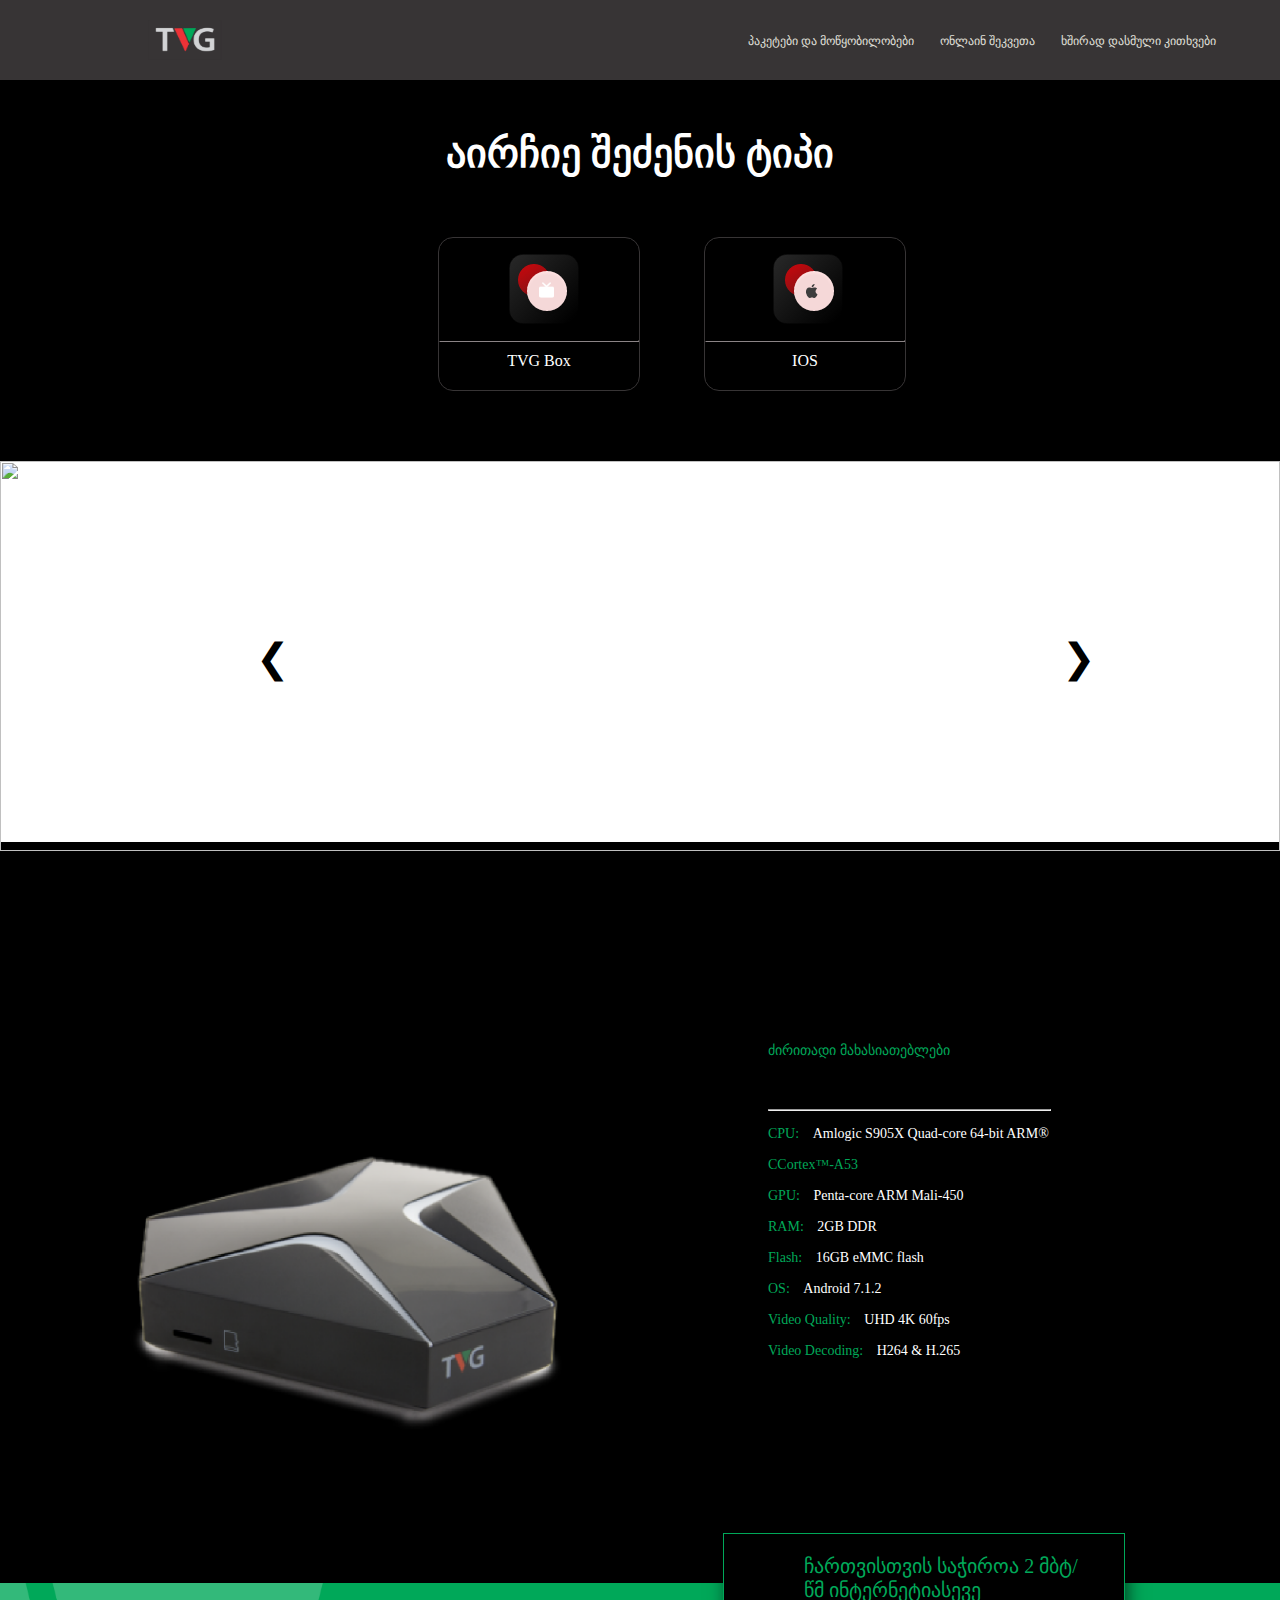
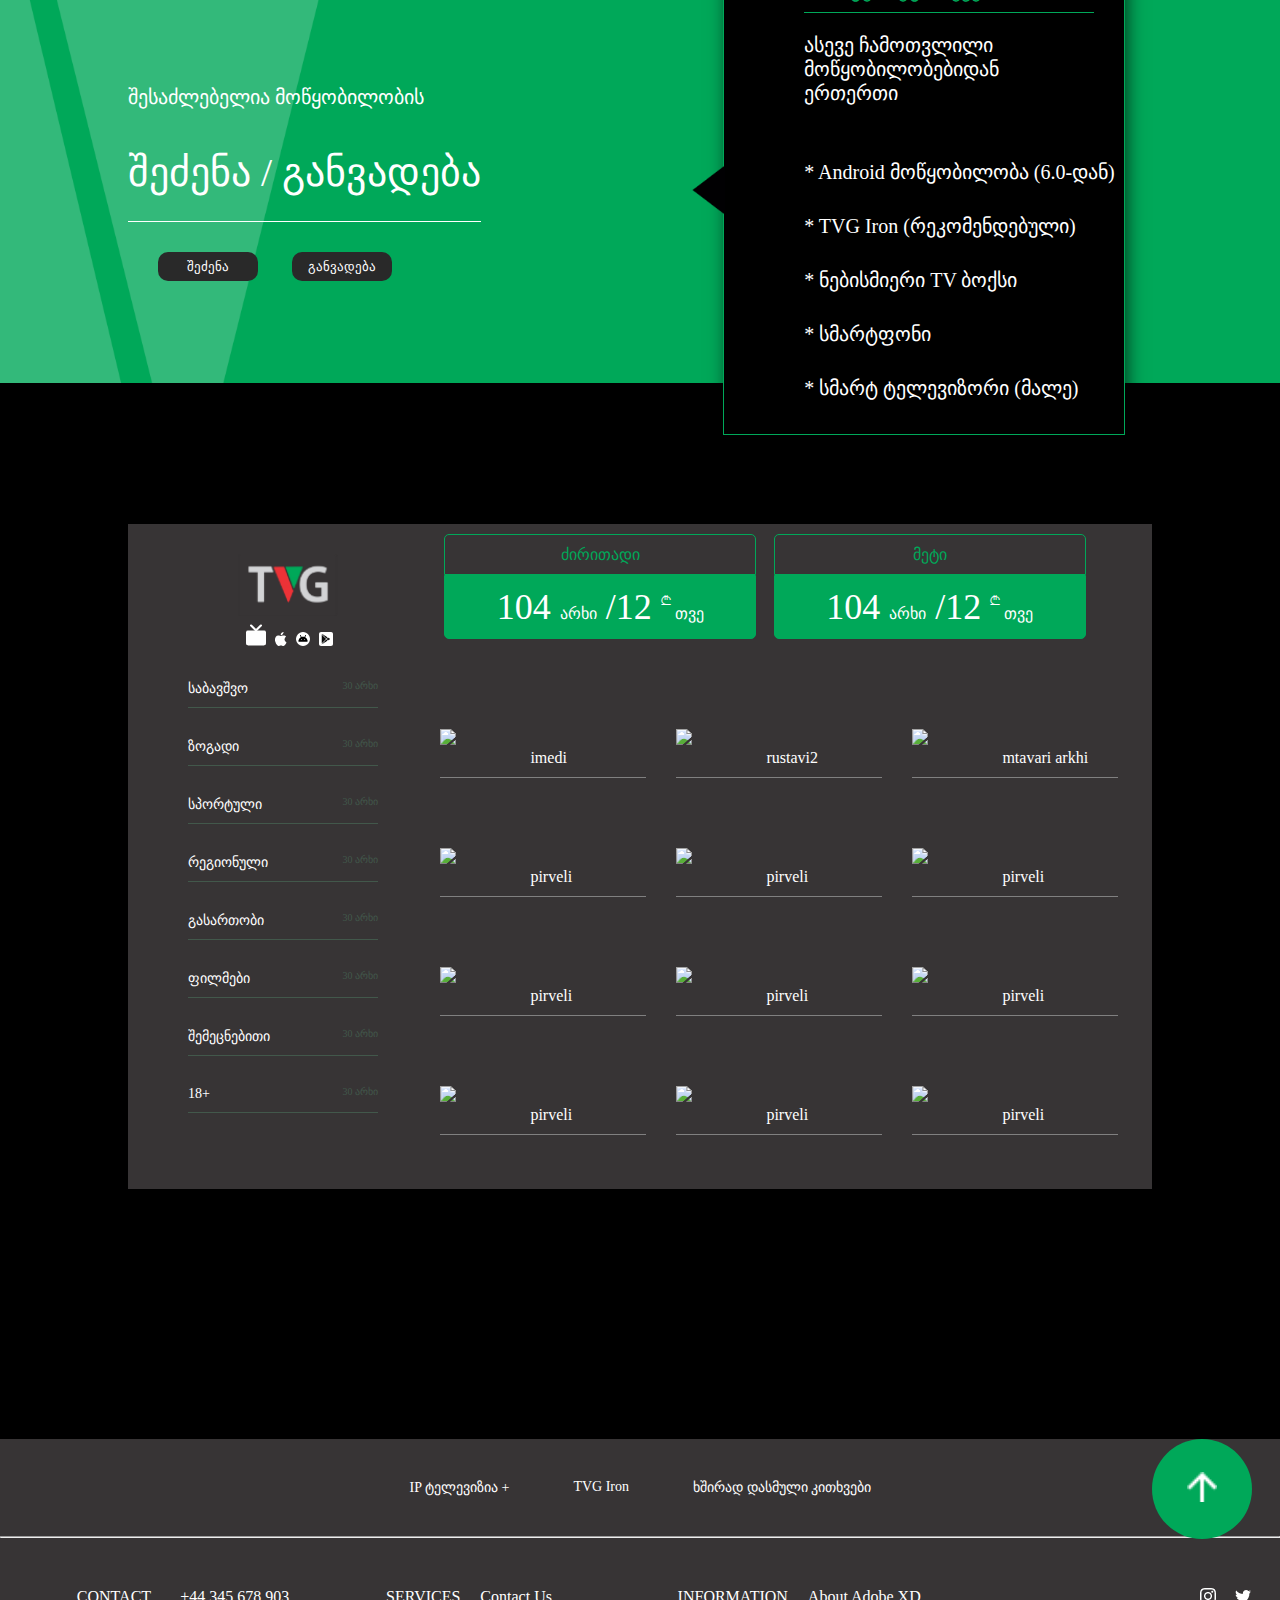
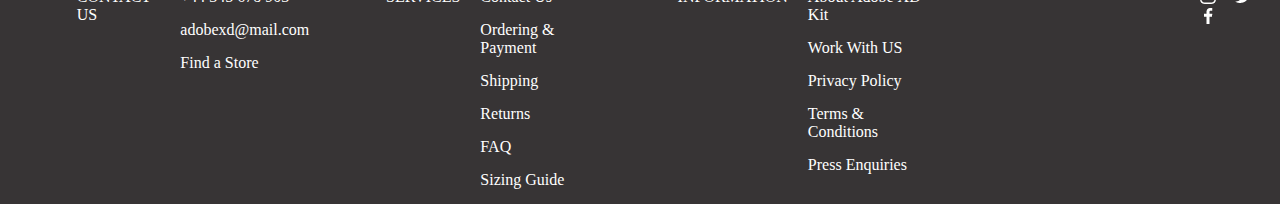
==== commit 413be8f3: "add by beka" ====
--- a/pages/packets.html
+++ b/pages/packets.html
@@ -135,7 +135,7 @@
             </div>
         </div>
         <div class="interface">
-            <div class="inter">
+            <!-- <div class="inter">
                 <p>ინტერფეისი</p>
                 <ul>
                     <li>WiFi: <span>2.4GHz IEEE 802.11a/b/g/n</span></li>
@@ -147,7 +147,7 @@
 
                 </ul>
             </div>
-            <img src="../images/Image 1.png" alt="device">
+            <img src="../images/Image 1.png" alt="device"> -->
 
 
            <!-- <button class="show-channels"  onclick="ShowHideChannels()"><img src="./images/Component 46 – 6.png" alt=""></button> -->
--- a/css/style.css
+++ b/css/style.css
@@ -450,6 +450,8 @@
     flex-wrap: wrap;
     position: relative;
     top: 40px;  
+    height: 500px;
+    overflow-y: auto;
 }
 
 .list1 {
@@ -495,8 +497,6 @@
 
 .pay-method {
     display: flex;
-    position: relative;
-    top: 40px;
     padding-right: 20px;
 }
 
@@ -582,7 +582,11 @@
     width:30px;
 }
 
-
+.pay-triangle {
+    position: relative;
+    top: 90px;
+    right: 25px;
+}
 
 
 
@@ -902,6 +906,8 @@
     flex-wrap: wrap;
     position: relative;
     top: 40px;  
+    height: 500px;
+    overflow-y: auto;
 }
 
 .channels-list1 p {
